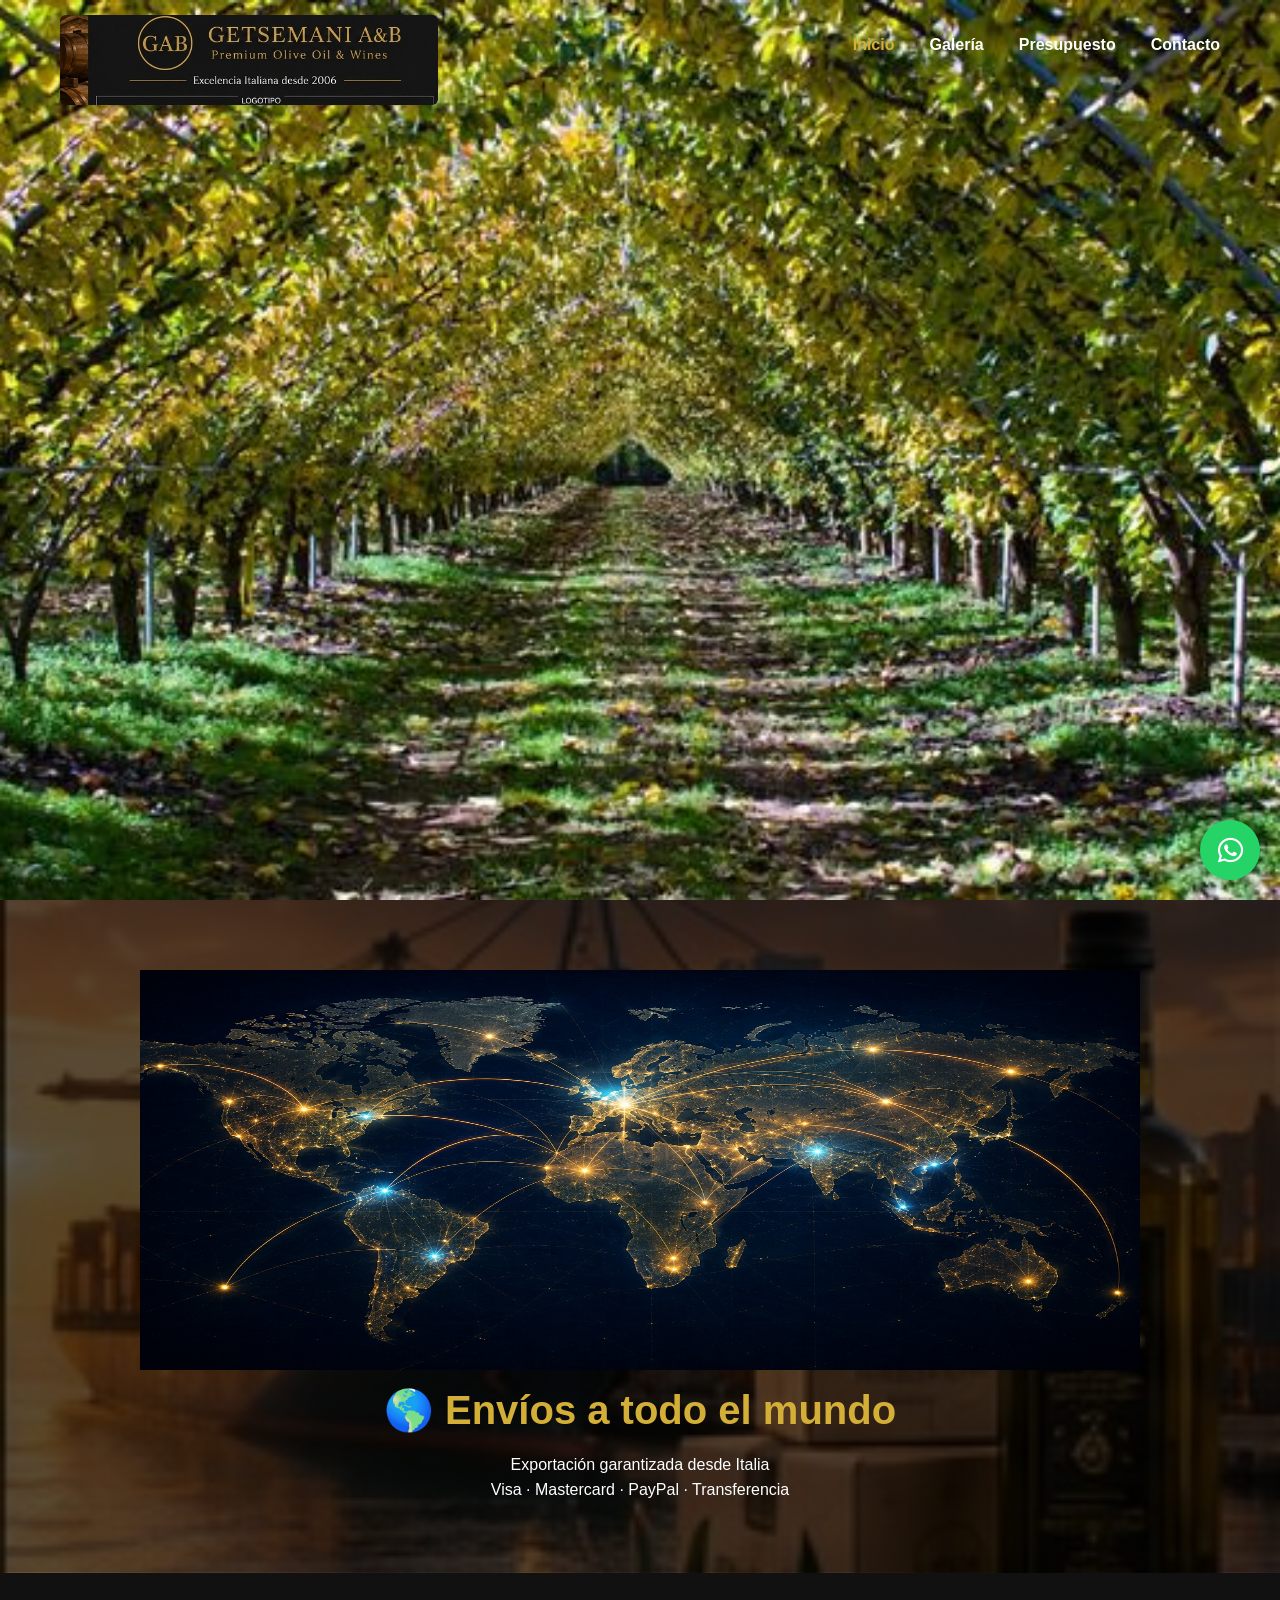
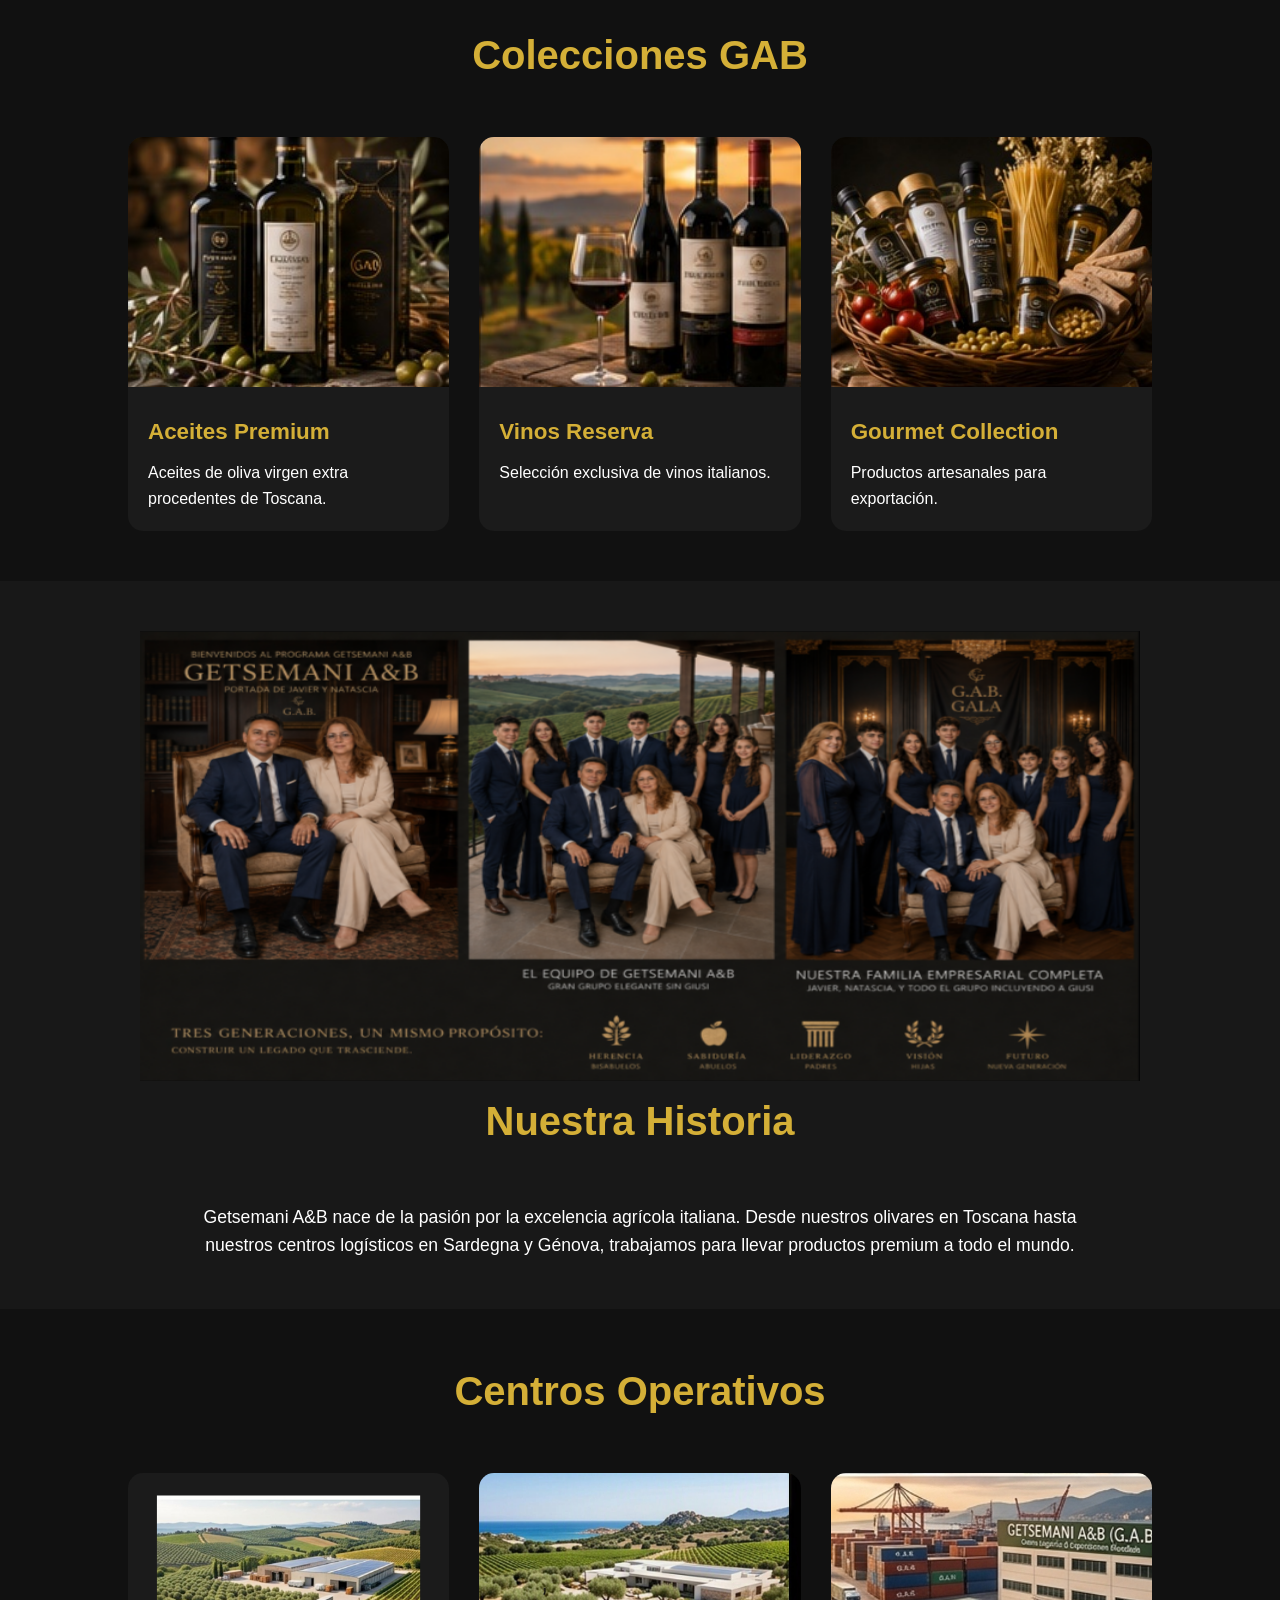
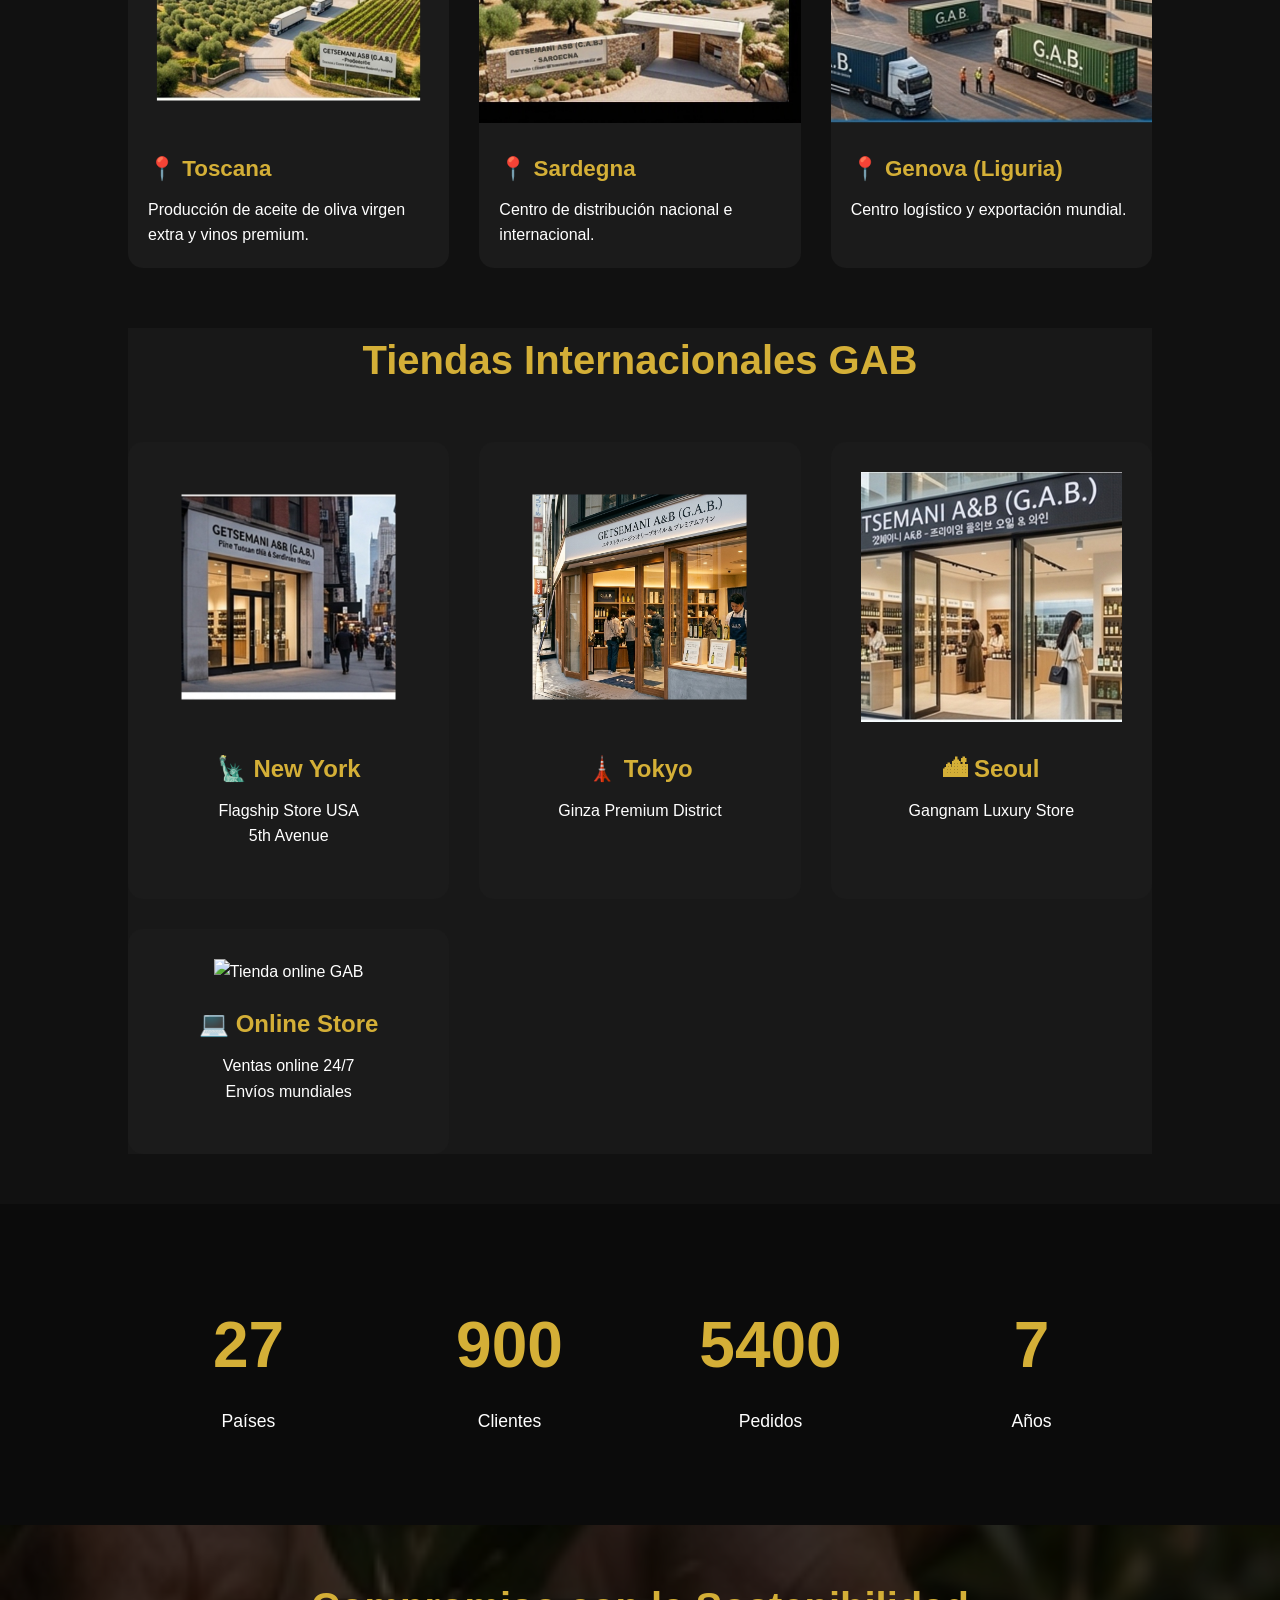
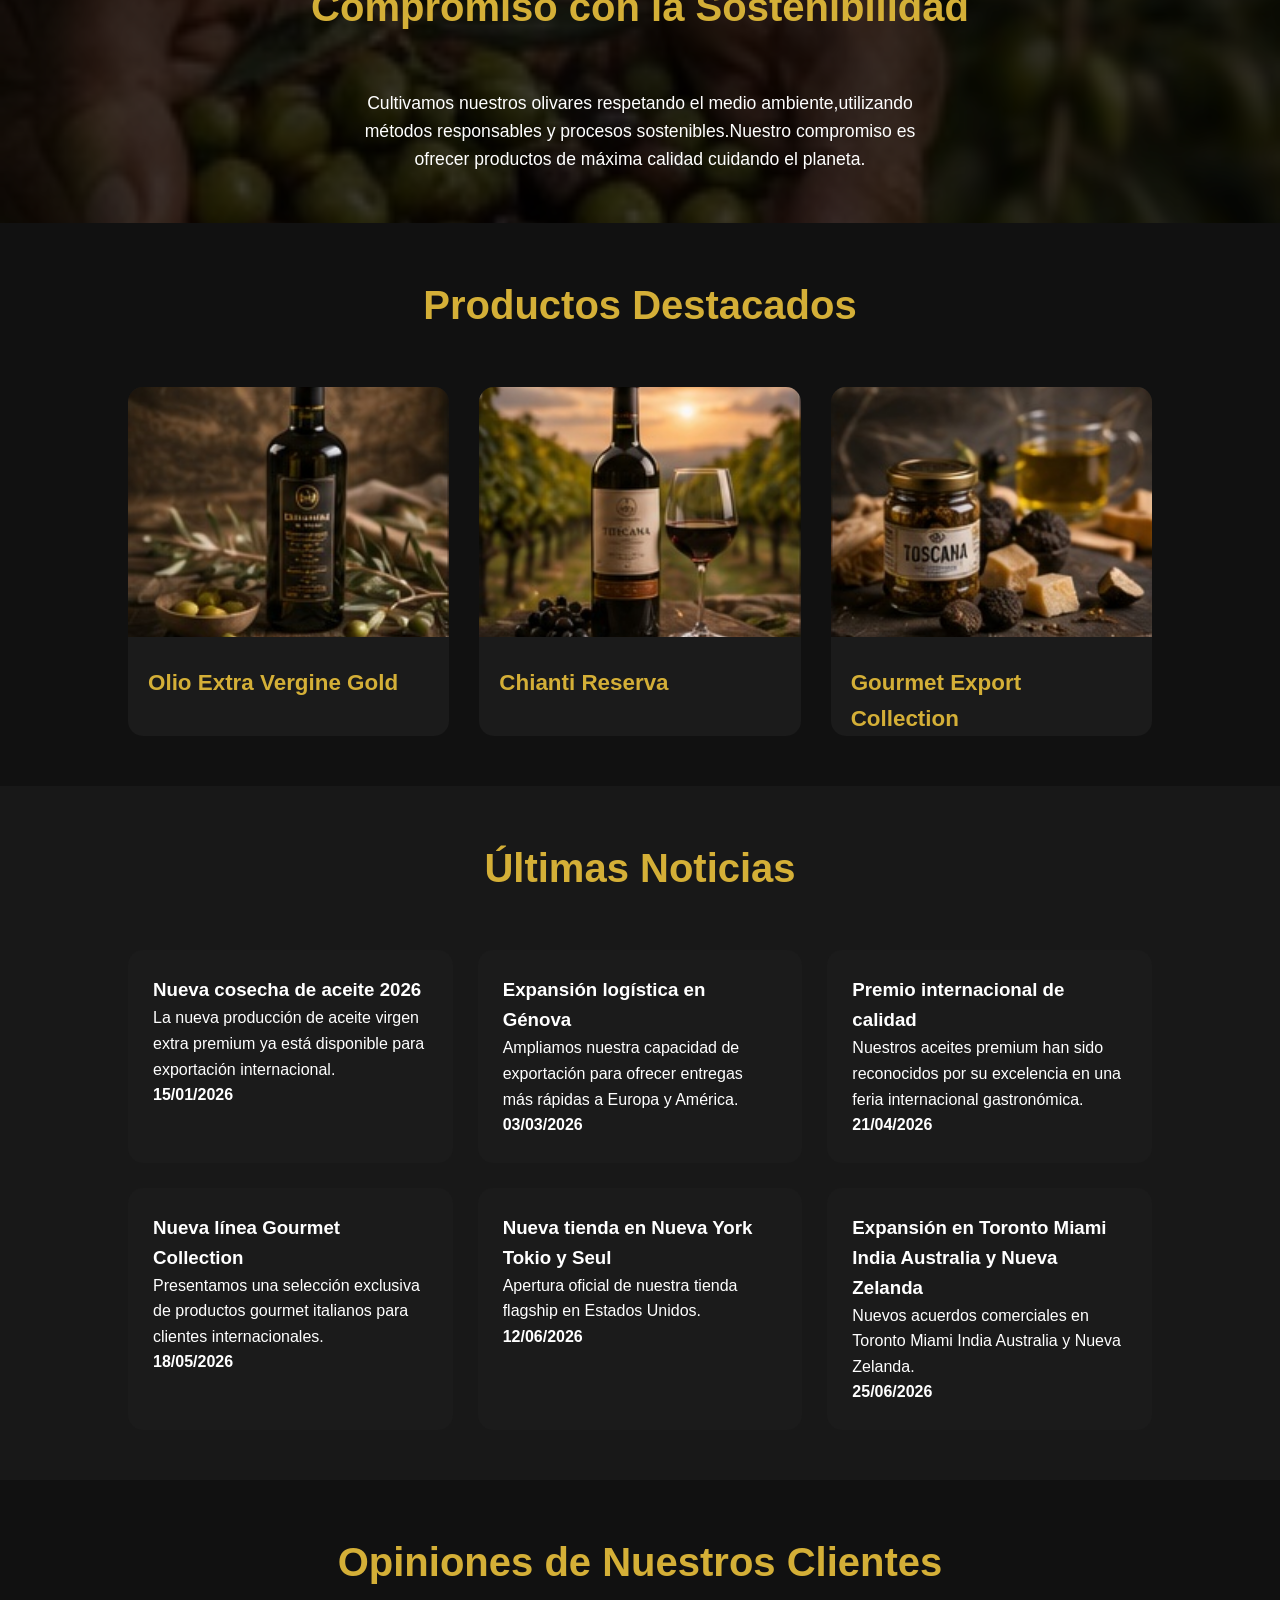
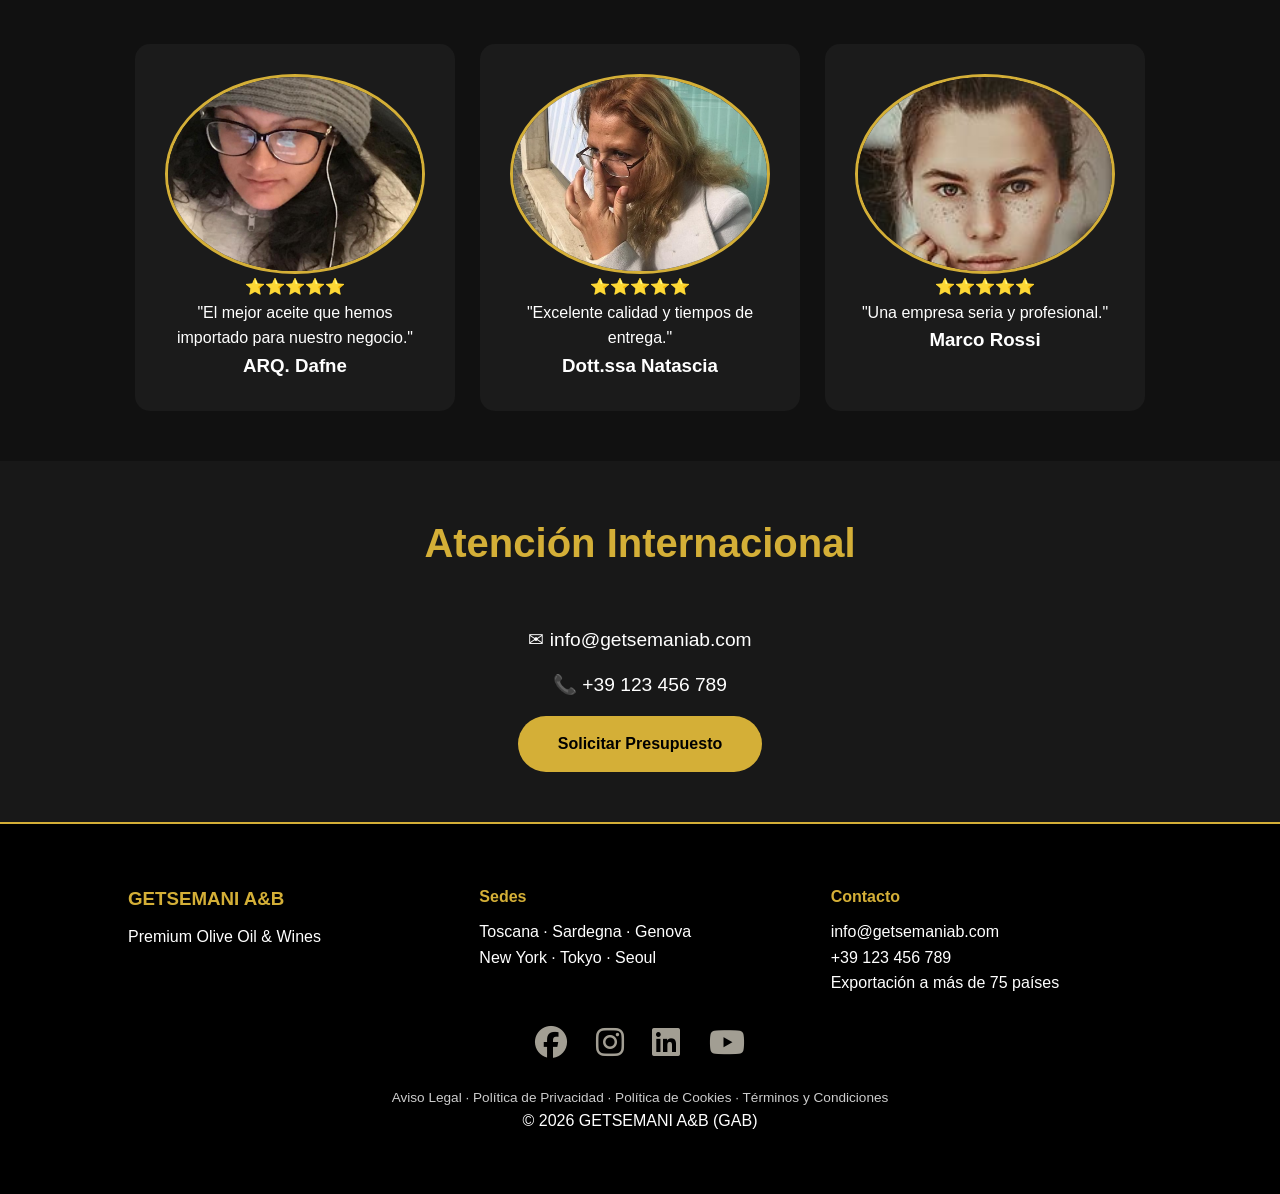
==== GAB/index.html @ dd6d6e94 "entrega GAB-JS-FINAL - Alexi Arce" ====
<!DOCTYPE html>
<html lang="es">

<head>
  <meta charset="UTF-8">
  <meta name="viewport" content="width=device-width, initial-scale=1.0">
  <meta name="description" content="GETSEMANI A&amp;B - GAB Premium Olive Oil &amp; Wines">
  <meta name="keywords" content="aceite oliva, vino italiano, exportación, Toscana, Sardegna, Genova">
  <title>GETSEMANI A&amp;B | GAB Premium Olive Oil &amp; Wines</title>
  <link rel="icon" type="image/jpeg" href="assets/img/favicon-GAB.jpg">
  <link rel="stylesheet" href="css/style.css">
  <link rel="stylesheet" href="https://cdnjs.cloudflare.com/ajax/libs/font-awesome/6.5.1/css/all.min.css">
</head>

<body>

<!-- =========================================
        HEADER / NAVEGACION
   =========================================== -->
 
   <header>
    <nav class="navbar">
      <div class="logo">
        <img src="assets/img/logo/logo-transparente.jpg" alt="Logotipo GETSEMANI A&amp;B" class="logo-img">
        <div class="logo-text">
          <!-- GETSEMANI A&amp;B
          <br>
          Premium Olive Oil &amp; Wines -->
        </div>
      </div>
      <div class="hamburger">
        <span></span>
        <span></span>
        <span></span>
      </div>
      <ul class="menu">
        <li><a href="index.html" class="activo">Inicio</a></li>
        <li><a href="./views/galeria.html">Galería</a></li>
        <li><a href="./views/presupuesto.html">Presupuesto</a></li>
        <li><a href="./views/contacto.html">Contacto</a></li>
      </ul>
    </nav>
  </header>

<!-- ====================================================
        CARRUSEL (6 fotos: azienda, trabajos, negocios)
        Nota: slide5 (New York) y slide6 (Tokio) llevan
        la clase "zoom-out" para alejar el encuadre.
    ===================================================== -->

  <section class="carousel">
    <h1 class="sr-only">GETSEMANI A&amp;B — Premium Olive Oil &amp; Wines</h1>
    <div class="slide active">
      <img src="assets/img/carrusel/slide1.jpg" width="700" height="350" alt="Olivares en Toscana">
    </div>
    <div class="slide">
      <img src="assets/img/carrusel/GAB-nuevo.acuisto.jpg" width="1536" height="1024" alt="Producción de aceite">
    </div>
    <div class="slide">
      <img src="assets/img/carrusel/cede-toscana.jpg" width="712" height="467" alt="Viñedos">
    </div>
    <div class="slide">
      <img src="assets/img/carrusel/slide4.jpg" width="1536" height="1024" alt="Exportación internacional">
    </div>
    <div class="slide zoom-out">
      <img src="assets/img/carrusel/tineda5.jpg" width="1536" height="1024" alt="Tienda de Nueva York">
    </div>
    <div class="slide zoom-out">
      <img src="assets/img/carrusel/slide6.jpg" width="703" height="1102" alt="Tienda de Tokio con el Monte Fuji">
    </div>
    <div class="slide">
      <img src="assets/img/carrusel/Frantoio-toscana.jpg" width="1536" height="1024" alt="Camino entre olivares al atardecer en Toscana">
    </div>
    <div class="slide">
      <img src="assets/img/carrusel/Frantoio-viejo1.jpg" width="1536" height="1024" alt="Aceite de oliva virgen extra recién extraído">
    </div>
    <div class="slide">
      <img src="assets/img/carrusel/GAB-vino1.jpg" width="1536" height="1024" alt="Viñedo al atardecer">
    </div>

  </section>


  <!-- =========================================
        BANNER INTERNACIONAL
  ========================================= -->

  <section class="banner">
    <img src="assets/img/carrusel/slide4.jpg" alt="Envíos a todo el mundo" height="400" width="1000">
    <h2>🌎 Envíos a todo el mundo</h2>
    <p>Exportación garantizada desde Italia</p>
    <p>Visa · Mastercard · PayPal · Transferencia</p>
  </section>

  <!-- =========================================
          COLECCIONES
  ========================================= -->

  <section id="colecciones">
    <h2>Colecciones GAB</h2>
    <div class="cards">
      <div class="card">
        <img src="assets/img/hero/coleccion-aceite.jpg" width="216" height="224" alt="Aceites premium">
        <h3>Aceites Premium</h3>
        <p>Aceites de oliva virgen extra procedentes de Toscana.</p>
      </div>
      <div class="card">
        <img src="assets/img/hero/coleccion-vinos.jpg" width="208" height="224" alt="Vinos reserva">
        <h3>Vinos Reserva</h3>
        <p>Selección exclusiva de vinos italianos.</p>
      </div>
      <div class="card">
        <img src="assets/img/hero/coleccion-gourmet.jpg" width="263" height="224" alt="Colección gourmet">
        <h3>Gourmet Collection</h3>
        <p>Productos artesanales para exportación.</p>
      </div>
    </div>
  </section>

  <!-- =========================================
            HISTORIA
  ========================================= -->

  <section class="historia">
    <img src="assets/img/historia/foto-familia-GAB-2.png" alt="Historia de la empresa" height="450" width="1000">
    <h2>Nuestra Historia</h2>
    <p>Getsemani A&amp;B nace de la pasión por la excelencia agrícola italiana. Desde nuestros olivares en Toscana hasta nuestros centros logísticos en Sardegna y Génova, trabajamos para llevar productos premium a todo el mundo.</p>
  </section>

  <!-- ========================================================
          SEDES Y NEGOCIOS INTERNACIONALES
          Nota: la foto de Toscana lleva "zoom-out"
          para alejar el encuadre de la casa y los olivares.
  ============================================================= -->

  <section class="negocios">
    <h2>Centros Operativos</h2>
    <div class="cards">
      <div class="card">
         <a href="https://www.google.com/maps/@43.8074766,10.3728999,4381m/data=!3m1!1e3?entry=ttu&g_ep=EgoyMDI2MDcwNy4wIKXMDSoASAFQAw%3D%3D" target="_blank" rel="noopener">
          <div class="zoom-out">
            <img src="assets/img/centros-operativos/toscana.jpg" width="1080" height="595" alt="Centro operativo de Toscana">
          </div>
        </a>
        <h3>📍 Toscana</h3>
        <p>Producción de aceite de oliva virgen extra y vinos premium.</p>
      </div>
      <div class="card">
         <a href="https://www.google.com/maps/@39.5131258,8.7186422,2389m/data=!3m1!1e3?entry=ttu" target="_blank" >
          <img src="assets/img/centros-operativos/sardegna.jpg" width="882" height="617" alt="Centro operativo de Sardegna">
        </a>
        <h3>📍 Sardegna</h3>
        <p>Centro de distribución nacional e internacional.</p>
      </div>
      <div class="card">
              <a href="https://www.google.com/maps/@44.4100224,8.8803258,1084m/data=!3m1!1e3?entry=ttu&g_ep=EgoyMDI2MDcwNy4wIKXMDSoASAFQAw%3D%3D" target="_blank" rel="noopener">
          <img src="assets/img/centros-operativos/genova.jpg" width="582" height="301" alt="Centro logístico de Génova">
        </a>
        <h3>📍 Genova (Liguria)</h3>
        <p>Centro logístico y exportación mundial.</p>
      </div>
    </div>

    <div class="tiendas-mundo">
      <h2>Tiendas Internacionales GAB</h2>
      <div class="cards">
        <div class="card">
         <a href="https://www.google.com/maps/@40.7706469,-73.982317,3a,75y,270.16h,90.48t/data=!3m7!1e1!3m5!1siybf7bqdQiJ5GxWw44J11w!2e0!6shttps:%2F%2Fstreetviewpixels-pa.googleapis.com%2Fv1%2Fthumbnail%3Fcb_client%3Dmaps_sv.tactile%26w%3D900%26h%3D600%26pitch%3D-0.48348626809178086%26panoid%3Diybf7bqdQiJ5GxWw44J11w%26yaw%3D270.1570210773169!7i16384!8i8192?entry=ttu&g_ep=EgoyMDI2MDcwNy4wIKXMDSoASAFQAw%3D%3D" target="_blank" rel="noopener">
            <div class="zoom-out">
              <img src="assets/img/tiendas-mundo/tienda-ny.jpg"  width="1045" height="585" alt="Tienda de Nueva York" >
            </div>
          </a>
          <h3>🗽 New York</h3>
          <p>Flagship Store USA<br>5th Avenue</p>
        </div>
        <div class="card">
          <a href="https://www.google.com/maps/place/Kanda+Station/@35.6923405,139.7713094,2a,75y,84.55h,90.04t/data=!3m8!1e1!3m6!1sDZd3As9jC6E9-3y4gUSfOg!2e0!3e2!6shttps:%2F%2Fstreetviewpixels-pa.googleapis.com%2Fv1%2Fthumbnail%3Fcb_client%3Dmaps_sv.tactile%26w%3D900%26h%3D600%26pitch%3D-0.04433613573721118%26panoid%3DDZd3As9jC6E9-3y4gUSfOg%26yaw%3D84.55046639497876!7i13312!8i6656!4m15!1m8!3m7!1s0x60188b857628235d:0xcdd8aef709a2b520!2sTokyo,+Giappone!3b1!8m2!3d35.6803997!4d139.7690174!16s%2Fg%2F11b6gnvfr8!3m5!1s0x60188c019a160dbd:0x5db48e4e41b360ec!8m2!3d35.6918216!4d139.7709318!16zL20vMDIybmdr?entry=ttu&g_ep=EgoyMDI2MDcwNy4wIKXMDSoASAFQAw%3D%3D" target="_blank" rel="noopener">
            <div class="zoom-out">
              <img src="assets/img/tiendas-mundo/tienda-tokio.jpg"  width="1152" height="500" alt="Tienda de Tokio con el Monte Fuji al fondo">
            </div>
          </a>
          <h3>🗼 Tokyo</h3>
          <p>Ginza Premium District</p>
        </div>
        <div class="card">
           <a href="https://www.google.com/maps/place/Myeong-dong,+Jung,+Seul,+Corea+del+Sud/@37.5615913,126.9832309,3a,90y,352.36h,77.85t/data=!3m8!1e1!3m6!1sCIHM0ogKEICAgIC0jfX0YQ!2e10!3e11!6shttps:%2F%2Flh3.googleusercontent.com%2Fgpms-cs-s%2FAFP8RcNsJ2LyYvDpXLl84czf52Uqqv6TdfPHwwUqWFweCr1OLa65oETZW4KEwRtBGF3L5codVjmOz4eHnSjxAExEqihCXcBeNUkuzGZBT8ZxNhedM6Yfxkfhon5XD2ogbUQMh2108-Ih%3Dw900-h600-k-no-pi12.149295114764271-ya352.355953493507-ro0-fo100!7i6912!8i3456!4m15!1m8!3m7!1s0x357ca28b61c565cd:0x858aedb4e4ea83eb!2sSeul,+Corea+del+Sud!3b1!8m2!3d37.5652129!4d126.9773517!16s%2Fg%2F11bc6whn1n!3m5!1s0x357ca2f11b3f14ab:0x3b436be085e38e0c!8m2!3d37.55998!4d126.9858296!16zL20vMGIxOHdy?entry=ttu&g_ep=EgoyMDI2MDcwNy4wIKXMDSoASAFQAw%3D%3D" target="_blank" rel="noopener">
            <img src="assets/img/tiendas-mundo/tienda-seul.jpg"  width="1408" height="768" alt="Tienda de Seúl">
          </a>
          <h3>🏙 Seoul</h3>
          <p>Gangnam Luxury Store</p>
        </div>
        <div class="card">
          <img src="assets/img/negocio-online/negocio-online.jpg" width="1054" height="515" alt="Tienda online GAB">
          <h3>💻 Online Store</h3>
          <p>Ventas online 24/7<br>Envíos mundiales</p>
        </div>
      </div>
    </div>
  </section>

<!-- ======================================
       EXPORTACION MUNDIAL (contadores)
  ========================================= -->

  <section class="contadores">
    <div class="contador-box">
      <h3 id="paises" data-target="75">0</h3>
      <p>Países</p>
    </div>
    <div class="contador-box">
      <h3 id="clientes" data-target="2500">0</h3>
      <p>Clientes</p>
    </div>
    <div class="contador-box">
      <h3 id="pedidos" data-target="15000">0</h3>
      <p>Pedidos</p>
    </div>
    <div class="contador-box">
      <h3 id="experiencia" data-target="20">0</h3>
      <p>Años</p>
    </div>
  </section>

<!-- =========================================
          SOSTENIBILIDAD
   ========================================= -->

  <section class="sostenibilidad">
    <h2>Compromiso con la Sostenibilidad</h2>
    <p>Cultivamos nuestros olivares respetando el medio ambiente,utilizando  
         métodos responsables y procesos sostenibles.Nuestro compromiso es 
         ofrecer productos de máxima calidad cuidando el planeta.</p>
  </section>

<!-- =========================================
        PRODUCTOS DESTACADOS
  ============================================ -->

  <section class="productos">
    <h2>Productos Destacados</h2>
    <div class="cards">
      <div class="card">
        <img src="assets/img/producto1.jpg"  width="1054" height="515"  alt="Olio Extra Vergine Gold">
        <h3>Olio Extra Vergine Gold</h3>
      </div>
      <div class="card">
        <img src="assets/img/producto2.jpg" width="1054" height="515"  alt="Chianti Reserva">
        <h3>Chianti Reserva</h3>
      </div>
      <div class="card">
        <img src="assets/img/producto3.jpg" width="1054" height="515"  alt="Gourmet Export Collection">
        <h3>Gourmet Export Collection</h3>
      </div>
    </div>
  </section>

<!-- ===========================================
     NOTICIAS (cargadas desde JSON externo)
  ============================================== -->

  <section class="noticias">
    <h2>Últimas Noticias</h2>
    <div id="noticias"></div>
  </section>

<!-- ======================================
         TESTIMONIOS
  ========================================= -->

  <section class="testimonios">
    <h2>Opiniones de Nuestros Clientes</h2>
    <div class="testimonios-container">
      <div class="testimonial">
        <img src="assets/img/testimonios/dafne.jpg" width="768" height="1024"  alt="Foto de Dafne, clienta en Italia">
        <p>⭐⭐⭐⭐⭐<br>"El mejor aceite que hemos importado para nuestro negocio."</p>
        <h3>ARQ. Dafne</h3>
      </div>
      <div class="testimonial">
        <img src="assets/img/testimonios/natascia.jpg" width="461" height="452"  alt="Foto de Natascia, clienta en Italia">
        <p>⭐⭐⭐⭐⭐<br>"Excelente calidad y tiempos de entrega."</p>
        <h3>Dott.ssa Natascia</h3>
      </div>
      <div class="testimonial">
        <img src="assets/img/testimonios/testimonio1.jpg" width="186" height="280"  alt="Foto de Marco, cliente en Italia" >
        <p>⭐⭐⭐⭐⭐<br>"Una empresa seria y profesional."</p>
        <h3>Marco Rossi</h3>
      </div>
    </div>
  </section>

<!-- =========================================
         CONTACTO RAPIDO
   =========================================== -->

  <section class="contacto-rapido">
    <h2>Atención Internacional</h2>
    <p>✉ info@getsemaniab.com</p>
    <p>📞 +39 123 456 789</p>
    <a href="views/presupuesto.html" class="btn">Solicitar Presupuesto</a>
  </section>

<!-- =======================================
          WHATSAPP FLOTANTE
   ========================================= -->

  <a href="https://wa.me/39123456789" target="_blank" rel="noopener" class="whatsapp">
    <i class="fab fa-whatsapp"></i>
  </a>
  
<!-- =========================================
             FOOTER
  ========================================= -->

  <footer>
    <div class="footer-container">
      <div>
        <h3>GETSEMANI A&amp;B</h3>
        <p>Premium Olive Oil &amp; Wines</p>
      </div>
      <div>
        <h4>Sedes</h4>
        <p>Toscana · Sardegna · Genova</p>
        <p>New York · Tokyo · Seoul</p>
      </div>
      <div>
        <h4>Contacto</h4>
        <p>info@getsemaniab.com</p>
        <p>+39 123 456 789</p>
        <p>Exportación a más de 75 países</p>
      </div>
    </div>

   <div class="social">
      <a href="https://www.facebook.com/TU_PAGINA" target="_blank" rel="noopener noreferrer" aria-label="Facebook"><i class="fab fa-facebook"></i></a>
      <a href="https://www.instagram.com/TU_PAGINA" target="_blank" rel="noopener noreferrer" aria-label="Instagram"><i class="fab fa-instagram"></i></a>
      <a href="https://www.linkedin.com/company/TU_PAGINA" target="_blank" rel="noopener noreferrer" aria-label="LinkedIn"><i class="fab fa-linkedin"></i></a>
      <a href="https://www.youtube.com/@TU_CANAL" target="_blank" rel="noopener noreferrer" aria-label="YouTube"><i class="fab fa-youtube"></i></a>
  </div>

    <p class="footer-legal">Aviso Legal · Política de Privacidad · Política de Cookies · Términos y Condiciones</p>
    <p>© 2026 GETSEMANI A&amp;B (GAB)</p>
  </footer>

  <script src="./js/main.js"></script>
</body>

</html>
---- GAB/css/style.css ----
/* ==========================================
GETSEMANI A&B (GAB)
PREMIUM OLIVE OIL & WINES
Inspirado en Seiko Watches
CSS corregido y ordenado
========================================== */


/* ============================================================
GLOBAL — COMÚN A TODAS LAS PÁGINAS
============================================================ */


/* =============
Reset
=============== */

* {
    margin: 0;
    padding: 0;
    box-sizing: border-box;
    scroll-behavior: smooth;
}

body {
    font-family: 'Segoe UI', sans-serif;
    background: #111111;
    color: #ffffff;
    overflow-x: hidden;
    line-height: 1.6;
}


/* ============================
Navbar / Logo / Menú
============================= */

.navbar {
    position: fixed;
    top: 0;
    left: 0;
    width: 100%;
    height: 90px;
    display: flex;
    justify-content: space-between;
    align-items: center;
    padding: 0 60px;
    background: transparent;
    transition: all .5s ease;
    z-index: 9999;
}

.navbar.scrolled {
    background: rgba(0, 0, 0, .85);
    backdrop-filter: blur(12px);
    box-shadow: 0 5px 25px rgba(0, 0, 0, .4);
    border-bottom: 1px solid rgba(212, 175, 55, .4);
}

.logo {
    display: flex;
    align-items: center;
    gap: 12px;
}

.logo-img {
    height: 90px;
    width: auto;
    border-radius: 6px;
    margin-top: 30px;
}

.logo-g {
    font-size: 2rem;
    font-weight: 700;
    letter-spacing: 3px;
    color: #D4AF37;
}

.logo-text {
    font-size: .75rem;
    line-height: 1.2;
    text-transform: uppercase;
}

.menu {
    display: flex;
    gap: 35px;
    list-style: none;
}

.menu a {
    text-decoration: none;
    color: white;
    font-weight: 600;
    transition: .4s;
}

.menu a:hover {
    color: #D4AF37;
}

.activo {
    color: #D4AF37 !important;
}

.hamburger {
    display: none;
    flex-direction: column;
    cursor: pointer;
    gap: 6px;
}

.hamburger span {
    width: 30px;
    height: 3px;
    background: white;
    transition: .3s;
}


/* ============================================================
Hero genérico
============================================================ */

.hero-galeria {
    height: 60vh;
    min-height: 400px;
    background: url("../assets/img/GALE.PRESUP-CONT/index_carrusel_R(4)3.jpg");
    background-size: cover;
    background-position: center;
    background-attachment: fixed;
    position: relative;
    display: flex;
    justify-content: center;
    align-items: center;
    text-align: center;
}

.hero-overlay {
    position: absolute;
    top: 0;
    left: 0;
    width: 100%;
    height: 100%;
    background: rgba(0, 0, 0, .55);
}

.hero-content {
    position: relative;
    z-index: 2;
    max-width: 900px;
    padding: 20px;
    animation: fadeHero 2s ease;
}

.subtitle {
    display: block;
    margin-bottom: 20px;
    letter-spacing: 3px;
    color: #D4AF37;
    font-size: .9rem;
}

.hero h1 {
    font-size: 3.5rem;
    margin-bottom: 10px;
    color: #D4AF37;
}

.hero h2 {
    font-size: 1.6rem;
    margin-bottom: 20px;
    font-weight: 400;
}

.hero p {
    font-size: 1.2rem;
    max-width: 700px;
    margin: auto auto 35px;
}


/* ====================
Botón genérico
===================== */

.btn {
    display: inline-block;
    padding: 15px 40px;
    background: #D4AF37;
    color: #000;
    font-weight: bold;
    text-decoration: none;
    border: none;
    border-radius: 40px;
    cursor: pointer;
    transition: .4s;
    font-size: 1rem;
}

.btn:hover {
    transform: translateY(-5px);
}


/* =======================================
Estructura genérica de secciones
========================================= */

section {
    padding: 50px 10%;
}

section h2 {
    font-size: 2.5rem;
    text-align: center;
    margin-bottom: 50px;
    color: #D4AF37;
}


/* =========================================================
Formularios base
=========================================================== */

form {
    max-width: 900px;
    margin: auto;
}

form h3 {
    color: #D4AF37;
    margin-top: 30px;
}

label {
    display: block;
    margin-top: 20px;
    font-weight: bold;
}

input,
select,
textarea {
    width: 100%;
    padding: 14px;
    margin-top: 8px;
    border: none;
    border-radius: 8px;
    font-size: 1rem;
}

input[type="checkbox"] {
    width: auto;
    margin-right: 8px;
    vertical-align: middle;
}

textarea {
    resize: vertical;
    min-height: 120px;
}

.error {
    display: block;
    color: #ff4d4d;
    margin-top: 5px;
    font-size: .9rem;
    min-height: 1.1em;
}

.form-actions {
    margin-top: 30px;
    display: flex;
    gap: 15px;
}


/* ============================================================
WhatsApp flotante
============================================================== */

.whatsapp {
    position: fixed;
    right: 20px;
    bottom: 20px;
    width: 60px;
    height: 60px;
    border-radius: 50%;
    background: #25D366;
    display: flex;
    justify-content: center;
    align-items: center;
    font-size: 1.8rem;
    color: white;
    text-decoration: none;
    z-index: 9999;
    box-shadow: 0 0 20px rgba(0, 0, 0, .4);
    animation: pulse 2s infinite;
}


/* ========================
Botón volver arriba
========================== */

#btnTop {
    position: fixed;
    bottom: 95px;
    right: 20px;
    width: 50px;
    height: 50px;
    border: none;
    border-radius: 50%;
    background: #D4AF37;
    color: #000;
    font-size: 24px;
    cursor: pointer;
    display: none;
    z-index: 9999;
}


/* ===============
Footer
================ */

footer {
    background: black;
    padding: 60px 10%;
    border-top: 2px solid #D4AF37;
    text-align: center;
}

.footer-container {
    display: grid;
    grid-template-columns: repeat(auto-fit, minmax(250px, 1fr));
    gap: 30px;
    margin-bottom: 30px;
    text-align: left;
}

footer h3,
footer h4 {
    color: #D4AF37;
    margin-bottom: 10px;
}

.social {
    margin: 25px 0;
}

.social a {
    display: inline-block;
    text-decoration: none;
}

.social i {
    font-size: 2rem;
    margin: 0 12px;
    cursor: pointer;
    transition: .3s;
    color: #a29e93;
}

.social i:hover {
    color: #d5af33;
    transform: translateY(-3px);
}

.footer-legal {
    font-size: .85rem;
    opacity: .8;
    margin-top: 10px;
}


/* ==================
Animaciones
==================== */

@keyframes fadeHero {
    from {
        opacity: 0;
        transform: translateY(40px);
    }

    to {
        opacity: 1;
        transform: translateY(0);
    }
}

@keyframes pulse {
    0% {
        transform: scale(1);
    }

    50% {
        transform: scale(1.1);
    }

    100% {
        transform: scale(1);
    }
}


/* ==================================================
Responsive general
==================================================== */

@media (max-width: 992px) {

    .hero h1 {
        font-size: 2.8rem;
    }
}

@media (max-width: 768px) {

    .navbar {
        padding: 0 20px;
    }

    .hamburger {
        display: flex;
    }

    .menu {
        display: none;
        position: absolute;
        top: 90px;
        left: 0;
        width: 100%;
        background: #111111;
        padding: 20px;
        flex-direction: column;
        text-align: center;
    }

    .menu.show {
        display: flex;
    }

    .hero h1 {
        font-size: 2.2rem;
    }

    .hero h2 {
        font-size: 1.2rem;
    }

    .hero p {
        font-size: 1rem;
    }

    section {
        padding: 70px 5%;
    }
}

@media (max-width: 480px) {

    .hero h1 {
        font-size: 1.8rem;
    }

    .logo-text {
        display: none;
    }

    .btn {
        padding: 12px 25px;
    }
}


/* ============================================================
PÁGINA: INICIO
============================================================ */


/* ====================
Carrusel del home
====================== */

.carousel {
    position: relative;
    height: 100vh;
    overflow: hidden;
}

.slide {
    position: absolute;
    top: 0;
    left: 0;
    width: 100%;
    height: 100%;
    opacity: 0;
    transition: opacity 1.2s ease;
    overflow: hidden;
}

.slide.active {
    opacity: 1;
}

.slide img {
    width: 100%;
    height: 100%;
    object-fit: cover;
}

.zoom-out img,
.zoom-out.slide img {
    transform: scale(0.82);
    transform-origin: center;
}


/* =======================
Banner internacional
======================= */

.banner {
    background:
        linear-gradient(rgba(0, 0, 0, .65), rgba(0, 0, 0, .65)),
        url("../assets/img/banner-export.jpg");
    background-size: cover;
    background-position: center;
    padding: 70px;
    text-align: center;
}

.banner h2 {
    margin-bottom: 10px;
}


/* ======================================================
Cards genéricas
======================================================== */

.cards {
    display: grid;
    grid-template-columns: repeat(auto-fit, minmax(280px, 1fr));
    gap: 30px;
}

.card {
    background: #1b1b1b;
    border-radius: 15px;
    overflow: hidden;
    transition: .4s;
}

.card:hover {
    transform: translateY(-10px);
    box-shadow: 0 10px 30px rgba(212, 175, 55, .3);
}

.card img {
    width: 100%;
    height: 250px;
    object-fit: cover;
}

.card h3 {
    padding: 20px 20px 0;
    font-size: 1.4rem;
    color: #D4AF37;
}

.card p {
    padding: 10px 20px 20px;
}


/* =================
Historia
================== */

.historia {
    background: #181818;
    text-align: center;
}

.historia p {
    max-width: 900px;
    margin: auto;
    font-size: 1.1rem;
    white-space: pre-line;
}


/* ===================================
Sedes / tiendas
====================================== */

.negocios {
    background: #111111;
}

.tiendas-mundo {
    background: #181818;
    margin-top: 60px;
}

.tiendas-mundo .card {
    text-align: center;
    padding: 30px;
}

.tiendas-mundo h3 {
    font-size: 1.5rem;
}


/* ==========================
Contadores
=========================== */

.contadores {
    display: grid;
    grid-template-columns: repeat(4, 1fr);
    gap: 20px;
    background: #0b0b0b;
    text-align: center;
}

.contador-box {
    padding: 40px;
}

.contador-box h3 {
    font-size: 4rem;
    color: #D4AF37;
    margin-bottom: 10px;
}

.contador-box p {
    font-size: 1.1rem;
}


/* =================
Sostenibilidad
================== */

.sostenibilidad {
    background:
        linear-gradient(rgba(0, 0, 0, .75), rgba(0, 0, 0, .75)),
        url("../assets/img/sostenibilidad.jpg");
    background-size: cover;
    background-position: center;
    text-align: center;
}

.sostenibilidad p {
    max-width: 900px;
    margin: auto;
    font-size: 1.1rem;
    white-space: pre-line;
}


/* ==================================================
Productos
==================================================== */

.productos {
    background: #111111;
}


/* ================
Noticias
================= */

.noticias {
    background: #181818;
}

#noticias {
    display: grid;
    grid-template-columns: repeat(auto-fit, minmax(300px, 1fr));
    gap: 25px;
}

#noticias article {
    background: #1b1b1b;
    padding: 25px;
    border-radius: 15px;
    transition: .4s;
}

#noticias article:hover {
    transform: translateY(-8px);
}


/* =====================
Testimonios
====================== */

.testimonios {
    background: #111111;
}

.testimonios-container {
    display: flex;
    flex-wrap: wrap;
    justify-content: center;
    align-items: stretch;
    gap: 25px;
}

.testimonial {
    background: #1b1b1b;
    padding: 30px 25px;
    border-radius: 15px;
    margin: 0;
    flex: 1 1 280px;
    max-width: 320px;
    text-align: center;
}

.testimonial img {
    width: 260px;
    height: 200px;
    border-radius: 50%;
    object-fit: cover;
    border: 3px solid #D4AF37;
    margin: 0 auto;
    display: block;
}

.testimonial h4 {
    margin-top: 15px;
    color: #D4AF37;
}


/* =========================================
Contacto rápido
========================================== */

.contacto-rapido {
    background: #181818;
    text-align: center;
}

.contacto-rapido p {
    font-size: 1.2rem;
    margin-bottom: 15px;
}


/* =======================================
Responsive específico del home
======================================== */

@media (max-width: 992px) {

    .contadores {
        grid-template-columns: repeat(2, 1fr);
    }
}

@media (max-width: 768px) {

    .contadores {
        grid-template-columns: 1fr;
    }
}


/* ============================================================
PÁGINA: GALERÍA
============================================================ */


/* ---- Lightbox ---- */

#lightbox {
    display: none;
    position: fixed;
    top: 0;
    left: 0;
    width: 100%;
    height: 100%;
    background: rgba(0, 0, 0, .95);
    justify-content: center;
    align-items: center;
    z-index: 99999;
    cursor: zoom-out;
}

#lightbox img {
    max-width: 90%;
    max-height: 90%;
    border: 4px solid #D4AF37;
    border-radius: 10px;
}


/* ============================================================
GALERÍA — FILTROS
============================================================ */

.filtros {
    text-align: center;
    margin-bottom: 40px;
}


/* Botones normales */

.filtros .btn {
    margin: 0 6px 10px;
    background: transparent;
    border: 2px solid #D4AF37;
    color: #D4AF37;
    font-weight: 700;
    text-shadow: none;
    transition: all .3s ease;
}


/* ============================================================
BOTÓN SELECCIONADO
============================================================ */

.filtros .btn.activo {
    background: #D4AF37;
    border: 2px solid #D4AF37;
    color: #111111 !important;
    font-weight: 700;
    text-shadow: none;
}


/* Asegura el color del texto en todos los estados */

.filtros .btn.activo,
.filtros .btn.activo:hover,
.filtros .btn.activo:focus,
.filtros .btn.activo:active {
    color: #111111 !important;
    background: #D4AF37;
}


/* Cuando pasas el mouse */

.filtros .btn:hover {
    background: #D4AF37;
    border-color: #D4AF37;
    color: #111111 !important;
    transform: translateY(-2px);
    text-shadow: none;
}


/* Si hay enlaces dentro */

.filtros .btn a,
.filtros .btn.activo a {
    color: inherit !important;
    text-decoration: none;
}


/* ---- Foto + botón añadir al carrito ---- */

.foto {
    position: relative;
}

.btn-carrito {
    position: absolute;
    top: 12px;
    right: 12px;
    width: 42px;
    height: 42px;
    border: none;
    border-radius: 50%;
    background: rgba(0, 0, 0, .65);
    color: #D4AF37;
    font-size: 1.2rem;
    cursor: pointer;
    display: flex;
    align-items: center;
    justify-content: center;
    transition: .3s;
    z-index: 5;
}

.btn-carrito:hover {
    background: #D4AF37;
    color: black;
    transform: scale(1.1);
}

.btn-carrito.added {
    background: #556B2F;
    color: white;
}


/* ---- Badge flotante del carrito ---- */

.carrito-flotante {
    position: fixed;
    left: 20px;
    bottom: 20px;
    z-index: 9999;
}

.carrito-boton {
    display: none;
    align-items: center;
    gap: 10px;
    background: #D4AF37;
    color: black;
    border: none;
    border-radius: 40px;
    padding: 14px 20px;
    font-weight: bold;
    cursor: pointer;
    box-shadow: 0 0 20px rgba(0, 0, 0, .4);
}

.carrito-boton .badge-numero {
    background: black;
    color: #D4AF37;
    border-radius: 50%;
    width: 26px;
    height: 26px;
    display: flex;
    align-items: center;
    justify-content: center;
    font-size: .85rem;
}

.carrito-panel {
    display: none;
    position: absolute;
    bottom: 70px;
    left: 0;
    width: 300px;
    max-height: 400px;
    overflow-y: auto;
    background: #181818;
    border: 1px solid rgba(212, 175, 55, .4);
    border-radius: 15px;
    padding: 20px;
}

.carrito-panel.show {
    display: block;
}

.carrito-panel h4 {
    color: #D4AF37;
    margin-bottom: 15px;
}

.carrito-item {
    display: flex;
    align-items: center;
    justify-content: space-between;
    gap: 10px;
    padding: 10px 0;
    border-bottom: 1px solid rgba(255, 255, 255, .1);
    font-size: .9rem;
}

.carrito-item-nombre {
    flex: 1;
}

.carrito-item-controles {
    display: flex;
    align-items: center;
    gap: 8px;
}

.carrito-item-controles button {
    width: 26px;
    height: 26px;
    border: none;
    border-radius: 50%;
    background: #D4AF37;
    color: black;
    cursor: pointer;
    font-weight: bold;
}

.carrito-vacio {
    opacity: .7;
    font-size: .9rem;
}

.carrito-panel-footer {
    margin-top: 15px;
    padding-top: 15px;
    border-top: 1px solid rgba(212, 175, 55, .4);
    display: flex;
    justify-content: space-between;
    font-weight: bold;
}


/* ---- Precio + botón seleccionar ---- */

.precio-box {
    padding: 0 20px 20px;
    display: flex;
    align-items: center;
    flex-wrap: wrap;
    gap: 10px;
}

.precio-original {
    text-decoration: line-through;
    opacity: .6;
    font-size: .95rem;
}

.precio-oferta {
    color: #D4AF37;
    font-size: 1.3rem;
    font-weight: bold;
}

.precio-estandar {
    color: #D4AF37;
    font-size: 1.3rem;
    font-weight: bold;
}

.badge-oferta {
    background: #556B2F;
    color: white;
    font-size: .7rem;
    font-weight: bold;
    padding: 3px 8px;
    border-radius: 20px;
    letter-spacing: 1px;
}

.btn-seleccionar {
    width: 100%;
    margin-top: 10px;
    padding: 12px;
    border: none;
    border-radius: 30px;
    background: #D4AF37;
    color: black;
    font-weight: bold;
    cursor: pointer;
    transition: .3s;
}

.btn-seleccionar:hover {
    background: white;
}

.btn-seleccionar.added {
    background: #556B2F;
    color: white;
}


/* ============================================================
NUEVAS CARDS DE OFERTAS
ACEITES Y VINOS
============================================================ */

.subtitulo {
    text-align: center;
    color: #ddd;
    margin: -15px auto 45px;
    max-width: 700px;
    font-size: 1rem;
}

.cards-pack {
    display: grid;
    grid-template-columns: repeat(auto-fit, minmax(320px, 1fr));
    gap: 35px;
}

.pack-card {
    background: #1a1a1a;
    border: 1px solid rgba(212, 175, 55, .35);
    border-radius: 18px;
    overflow: hidden;
    transition: .35s;
    text-align: center;
}

.pack-card:hover {
    transform: translateY(-8px);
    box-shadow: 0 12px 30px rgba(212, 175, 55, .30);
    border-color: #D4AF37;
}

.pack-card img {
    width: 100%;
    height: 300px;
    object-fit: cover;
    padding: 15px;
    background: #111;
}

.pack-card h3 {
    color: #D4AF37;
    margin: 18px 0 10px;
    font-size: 1.45rem;
}

.pack-card p {
    color: #ddd;
    margin: 0 20px 20px;
}

.pack-card .precio {
    display: block;
    font-size: 2rem;
    font-weight: bold;
    color: #fff;
    margin-bottom: 10px;
}

.pack-card .ahorro {
    color: #9ad36d;
    font-size: .9rem;
    margin-bottom: 25px;
}

.pack-card button {
    width: 85%;
    margin-bottom: 25px;
    padding: 15px;
    border: none;
    border-radius: 40px;
    background: #D4AF37;
    color: #000;
    font-weight: bold;
    cursor: pointer;
    transition: .3s;
    font-size: 1rem;
}

.pack-card button:hover {
    background: #f0c541;
    transform: scale(1.04);
}


/* ============================================================
PÁGINA: PRESUPUESTO
============================================================ */

.hero-presupuesto {
    height: 60vh;
    min-height: 400px;
    background: url("../assets/img/carrusel/slide1.jpg");
    background-size: cover;
    background-position: center;
    background-attachment: fixed;
    position: relative;
    display: flex;
    justify-content: center;
    align-items: center;
    text-align: center;
}

.carrito-resumen {
    background: #1b1b1b;
    border-radius: 15px;
    padding: 25px;
    margin: 20px 0 40px;
}

.carrito-resumen h3 {
    color: #D4AF37;
    margin-bottom: 15px;
}

#carrito-resumen-lista .carrito-item {
    border-bottom: 1px solid rgba(255, 255, 255, .1);
}

.btn-quitar {
    background: transparent;
    border: none;
    color: #ff4d4d;
    font-size: 1.1rem;
    cursor: pointer;
}

#carrito-descuento-info {
    display: block;
    margin-top: 15px;
    color: #D4AF37;
    font-size: .9rem;
}

.desglose-total {
    max-width: 900px;
    margin: 20px auto 0;
    background: #1b1b1b;
    border-radius: 15px;
    padding: 20px 25px;
}

.desglose-total p {
    display: flex;
    justify-content: space-between;
    padding: 6px 0;
}

.carrito-item-fila {
    display: flex;
    align-items: center;
    justify-content: space-between;
    gap: 10px;
}

.carrito-item-entrega {
    display: flex;
    align-items: center;
    gap: 8px;
    margin-top: 8px;
    font-size: .8rem;
    font-weight: normal;
    opacity: .9;
}

.carrito-item-entrega select {
    width: auto;
    padding: 6px 10px;
    margin: 0;
    font-size: .8rem;
    border-radius: 6px;
}


/* ============================================================
PÁGINA: CONTACTO
============================================================ */

.hero-contacto {
    height: 60vh;
    min-height: 400px;
    background: url("../assets/img/centros-operativos/CENTRO-LOG-GENOVA2.jpg");
    background-size: cover;
    background-position: center;
    background-attachment: fixed;
    position: relative;
    display: flex;
    justify-content: center;
    align-items: center;
    text-align: center;
}

.controles-mapa {
    display: flex;
    flex-wrap: wrap;
    gap: 12px;
    align-items: center;
    margin-bottom: 12px;
}

.controles-mapa label {
    font-weight: bold;
    color: #4a4130;
}

.controles-mapa select {
    padding: 8px 12px;
    border: 1px solid #c9a068;
    border-radius: 6px;
    font-size: 14px;
    background: #fdfaf3;
}

.mensaje-mapa {
    min-height: 20px;
    font-size: 14px;
    margin: 6px 0 14px;
    color: #cccccc;
}

.mensaje-mapa.error {
    color: #ff4d4d;
}

.mensaje-mapa.ok {
    color: #3a7d44;
}

#map {
    width: 100%;
    height: 500px;
    border-radius: 15px;
    overflow: hidden;
}


/* ============================================================
RESPONSIVE — GALERÍA / OFERTAS / CARRITO
============================================================ */

@media (max-width: 768px) {

    .cards-pack {
        grid-template-columns: 1fr;
    }

    .pack-card img {
        height: 240px;
    }

    .carrito-panel {
        width: 280px;
        max-width: calc(100vw - 40px);
    }

    .filtros .btn {
        margin-bottom: 10px;
    }
}
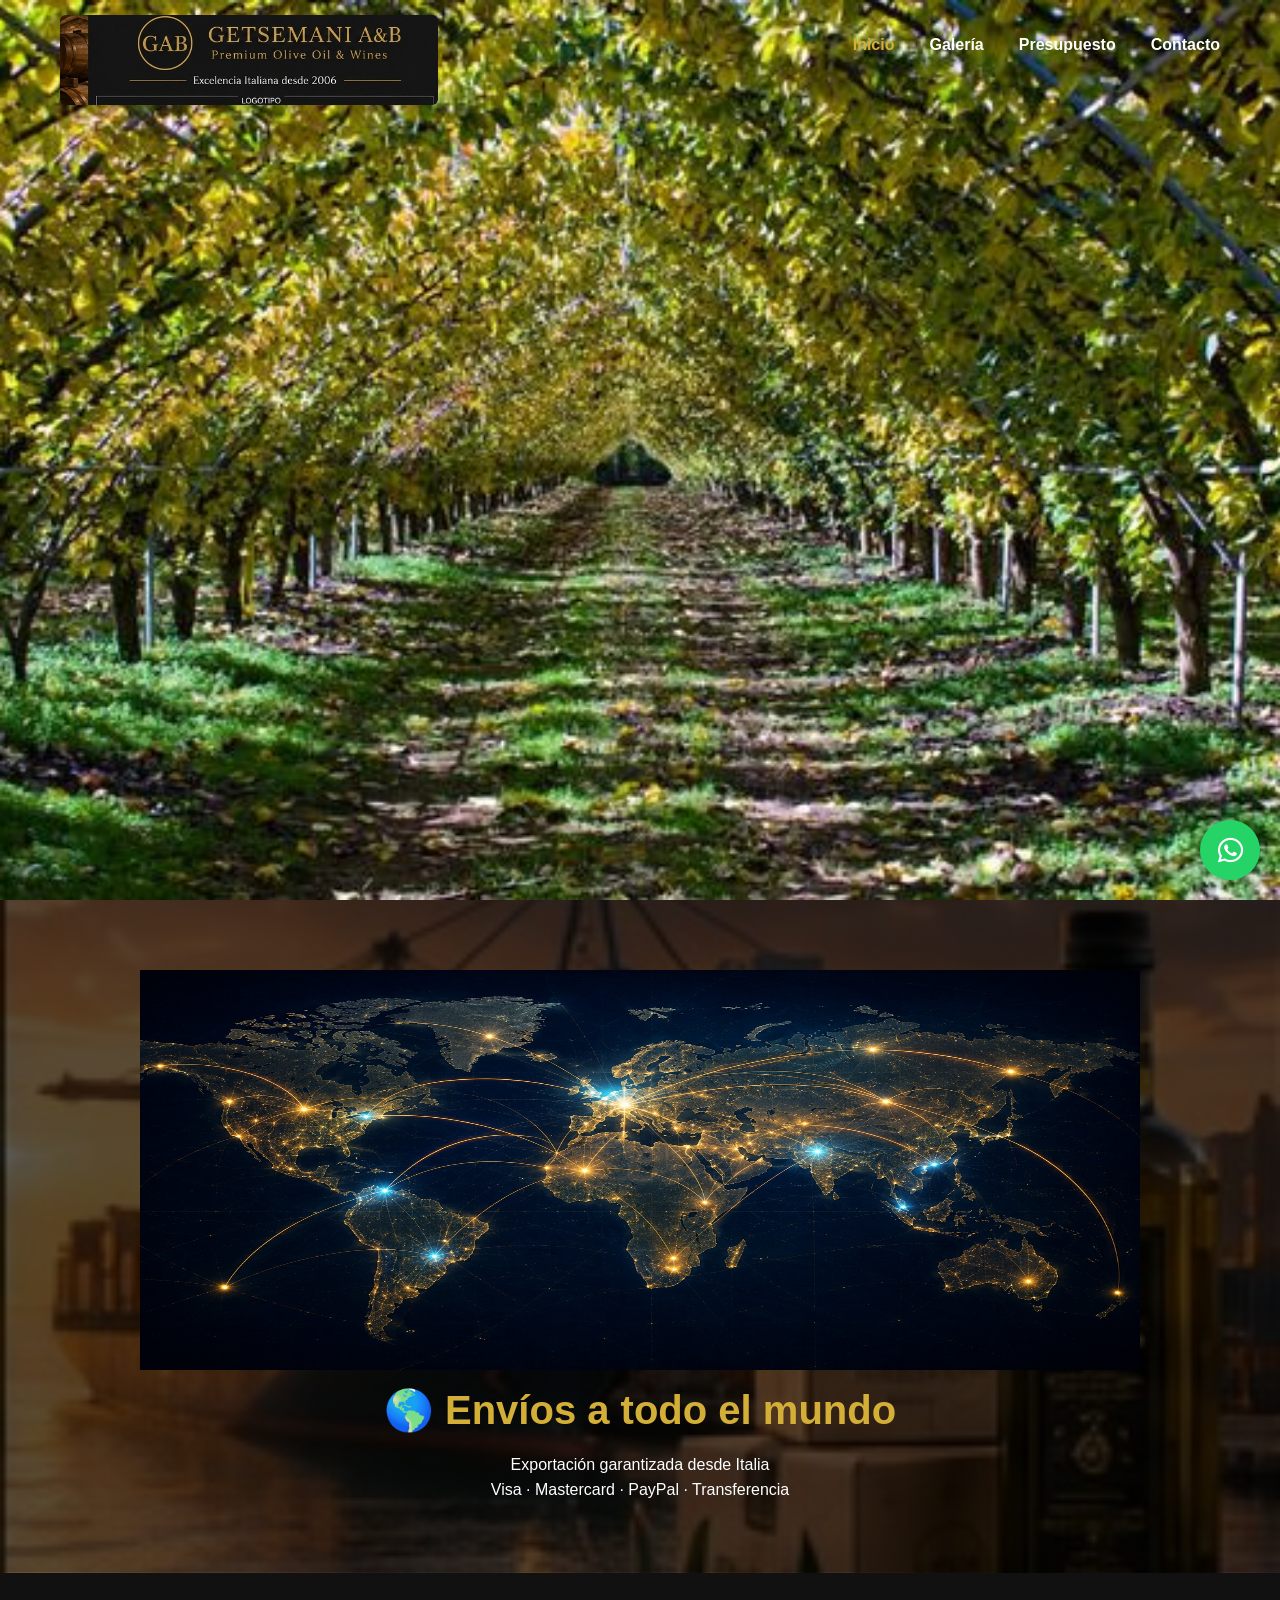
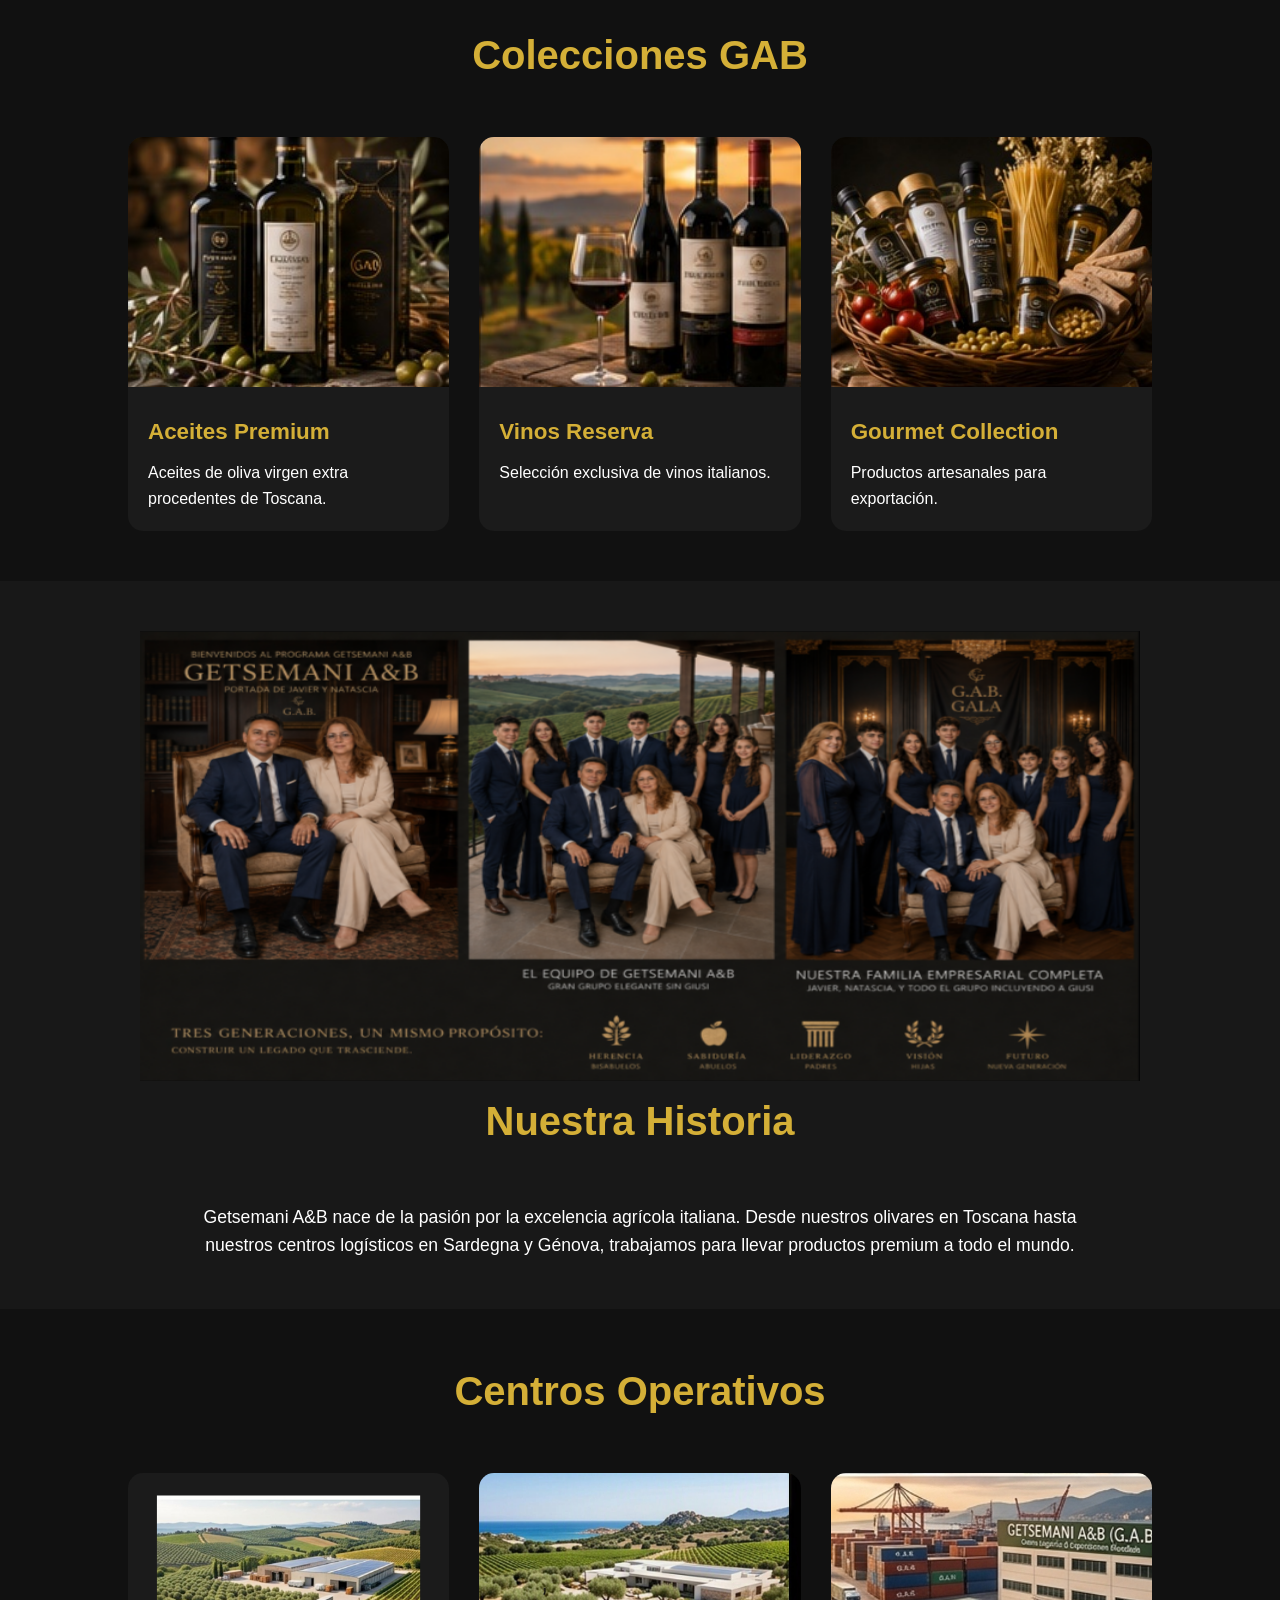
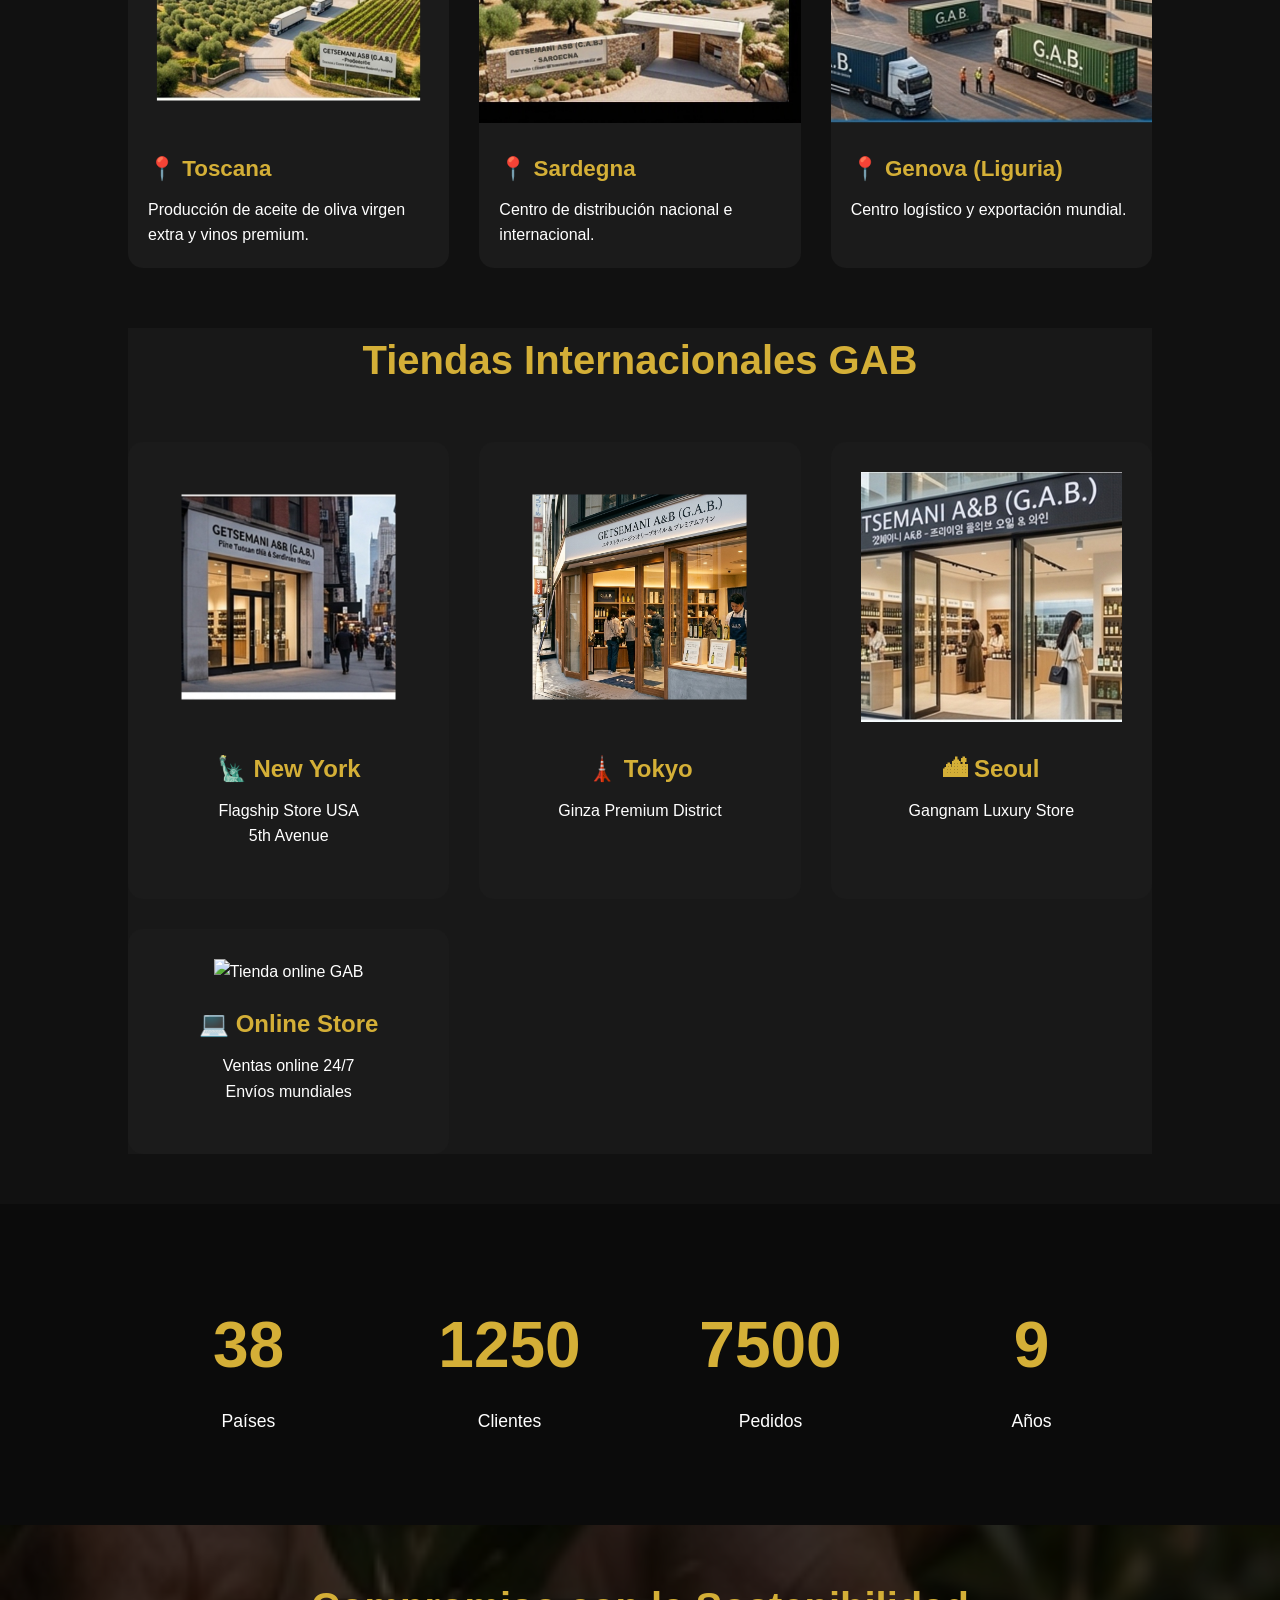
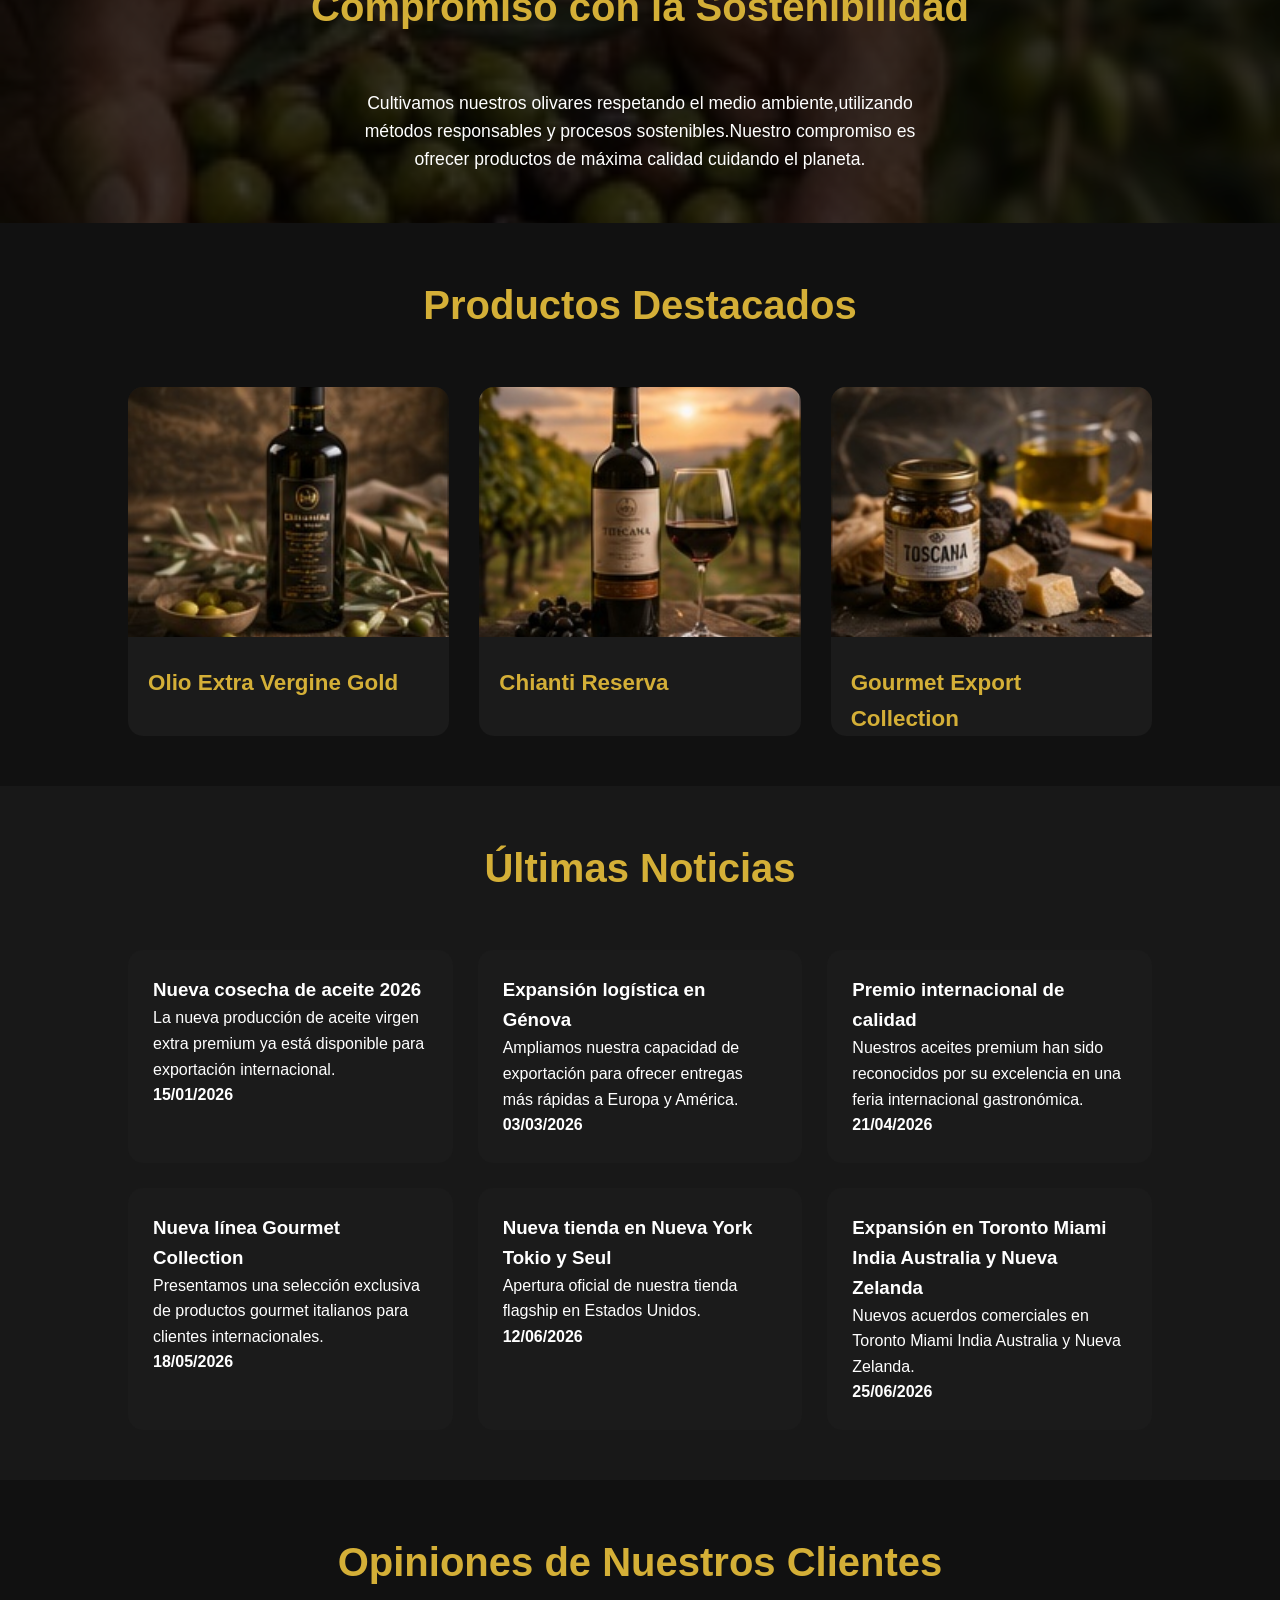
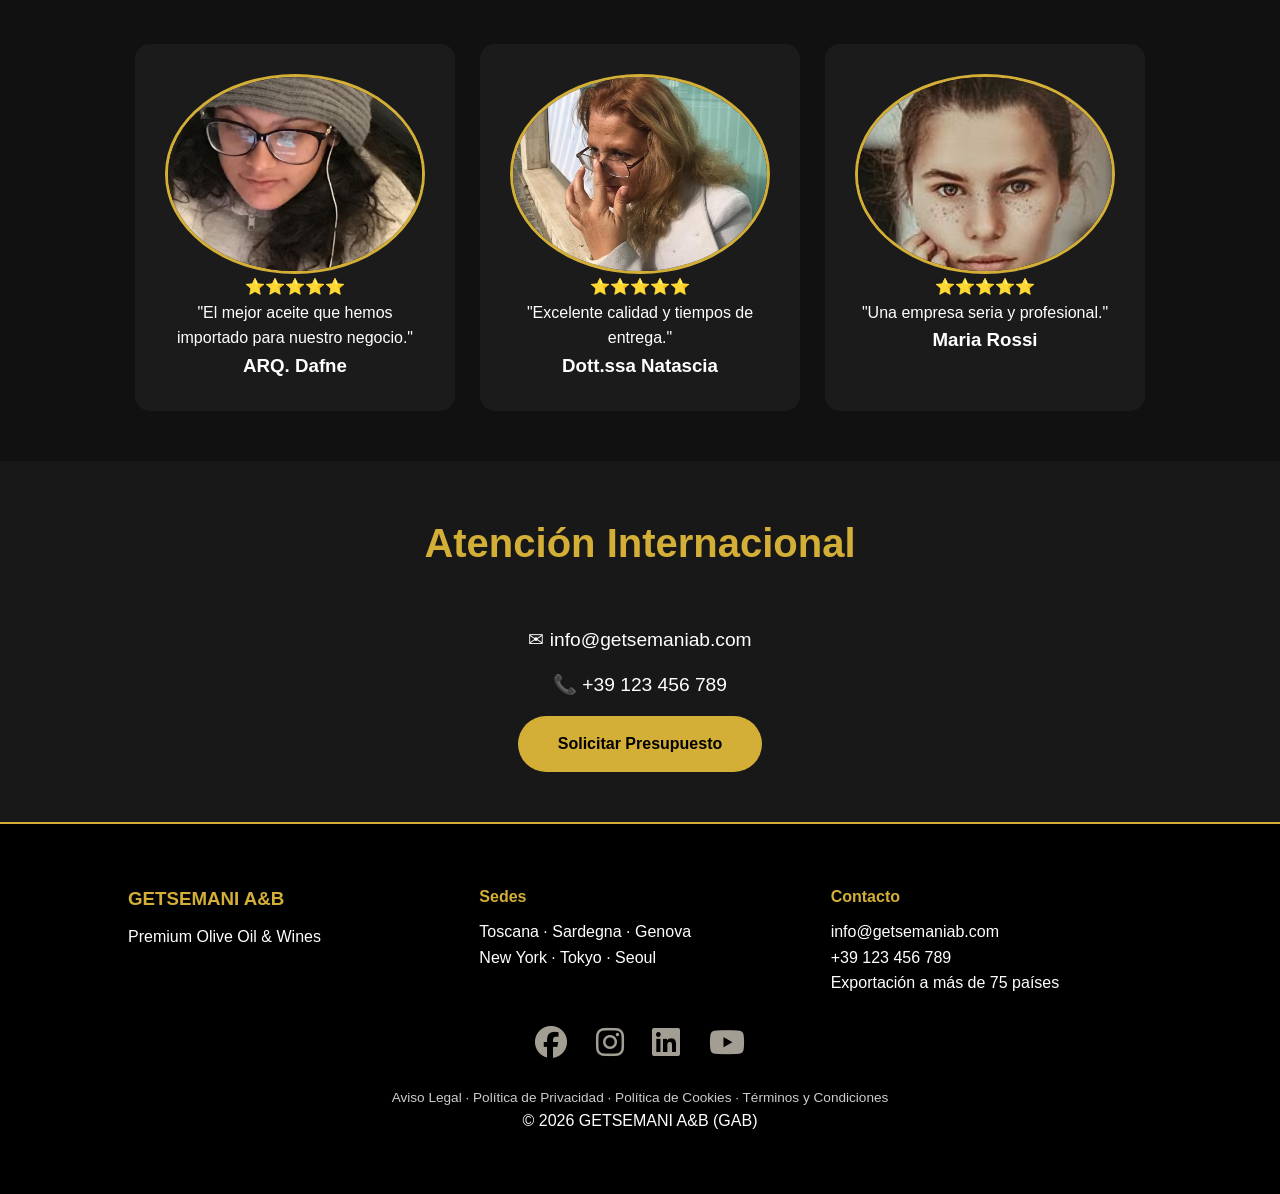
==== commit 699f475b: "Se agregaros las cedes de NY, TOkio y Seul al mapa de contactos" ====
--- a/GAB/index.html
+++ b/GAB/index.html
@@ -283,7 +283,7 @@
       <div class="testimonial">
         <img src="assets/img/testimonios/testimonio1.jpg" width="186" height="280"  alt="Foto de Marco, cliente en Italia" >
         <p>⭐⭐⭐⭐⭐<br>"Una empresa seria y profesional."</p>
-        <h3>Marco Rossi</h3>
+        <h3>Maria Rossi</h3>
       </div>
     </div>
   </section>
@@ -331,10 +331,10 @@
     </div>
 
    <div class="social">
-      <a href="https://www.facebook.com/TU_PAGINA" target="_blank" rel="noopener noreferrer" aria-label="Facebook"><i class="fab fa-facebook"></i></a>
-      <a href="https://www.instagram.com/TU_PAGINA" target="_blank" rel="noopener noreferrer" aria-label="Instagram"><i class="fab fa-instagram"></i></a>
+      <a href="https://www.facebook.com/profile.php?id=61592783625673" target="_blank" rel="noopener noreferrer" aria-label="Facebook"><i class="fab fa-facebook"></i></a>
+      <a href="https://www.instagram.com/getsemani.anb?igsh=YndweGs2M25nenFi " target="_blank" rel="noopener noreferrer" aria-label="Instagram"><i class="fab fa-instagram"></i></a>
       <a href="https://www.linkedin.com/company/TU_PAGINA" target="_blank" rel="noopener noreferrer" aria-label="LinkedIn"><i class="fab fa-linkedin"></i></a>
-      <a href="https://www.youtube.com/@TU_CANAL" target="_blank" rel="noopener noreferrer" aria-label="YouTube"><i class="fab fa-youtube"></i></a>
+      <a href="https://www.youtube.com/@getsemaniab?si=y5ZGuA7345atBCNE" target="_blank" rel="noopener noreferrer" aria-label="YouTube"><i class="fab fa-youtube"></i></a>
   </div>
 
     <p class="footer-legal">Aviso Legal · Política de Privacidad · Política de Cookies · Términos y Condiciones</p>
@@ -345,3 +345,5 @@
 </body>
 
 </html>
+
+<!--https://www.youtube.com/@getsemaniab?si=y5ZGuA7345atBCNE -->
--- a/GAB/css/style.css
+++ b/GAB/css/style.css
@@ -7,12 +7,12 @@
 
 
 /* ============================================================
-GLOBAL — COMÚN A TODAS LAS PÁGINAS
+         GLOBAL — COMÚN A TODAS LAS PÁGINAS
 ============================================================ */
 
 
 /* =============
-Reset
+       Reset
 =============== */
 
 * {
@@ -31,9 +31,9 @@
 }
 
 
-/* ============================
-Navbar / Logo / Menú
-============================= */
+/* ===============================
+        Navbar / Logo / Menú
+================================ */
 
 .navbar {
     position: fixed;
@@ -119,9 +119,9 @@
 }
 
 
-/* ============================================================
-Hero genérico
-============================================================ */
+/* ======================================
+             Hero genérico
+========================================= */
 
 .hero-galeria {
     height: 60vh;
@@ -181,9 +181,9 @@
 }
 
 
-/* ====================
-Botón genérico
-===================== */
+/* ========================
+        Botóngenérico
+========================= */
 
 .btn {
     display: inline-block;
@@ -204,9 +204,9 @@
 }
 
 
-/* =======================================
-Estructura genérica de secciones
-========================================= */
+/* ============================================
+        Estructura genérica de secciones
+============================================== */
 
 section {
     padding: 50px 10%;
@@ -220,9 +220,9 @@
 }
 
 
-/* =========================================================
-Formularios base
-=========================================================== */
+/* ===========================================
+            Formularios base
+============================================= */
 
 form {
     max-width: 900px;
@@ -277,9 +277,9 @@
 }
 
 
-/* ============================================================
-WhatsApp flotante
-============================================================== */
+/* ============================================
+           WhatsApp flotante
+============================================== */
 
 .whatsapp {
     position: fixed;
@@ -301,9 +301,9 @@
 }
 
 
-/* ========================
-Botón volver arriba
-========================== */
+/* =============================
+        Botón volver arriba
+=============================== */
 
 #btnTop {
     position: fixed;
@@ -322,9 +322,9 @@
 }
 
 
-/* ===============
-Footer
-================ */
+/* ================
+        Footer
+================== */
 
 footer {
     background: black;
@@ -376,9 +376,9 @@
 }
 
 
-/* ==================
-Animaciones
-==================== */
+/* ====================
+        Animaciones
+====================== */
 
 @keyframes fadeHero {
     from {
@@ -407,9 +407,9 @@
 }
 
 
-/* ==================================================
-Responsive general
-==================================================== */
+/* =======================================
+         Responsive general
+========================================= */
 
 @media (max-width: 992px) {
 
@@ -478,13 +478,13 @@
 
 
 /* ============================================================
-PÁGINA: INICIO
+                PÁGINA: INICIO
 ============================================================ */
 
 
-/* ====================
-Carrusel del home
-====================== */
+/* ============================
+        Carrusel del home
+============================== */
 
 .carousel {
     position: relative;
@@ -520,9 +520,9 @@
 }
 
 
-/* =======================
-Banner internacional
-======================= */
+/* ==============================
+        Banner internacional
+================================ */
 
 .banner {
     background:
@@ -539,9 +539,9 @@
 }
 
 
-/* ======================================================
-Cards genéricas
-======================================================== */
+/* ===================================
+        Cards genéricas
+===================================== */
 
 .cards {
     display: grid;
@@ -578,9 +578,9 @@
 }
 
 
-/* =================
-Historia
-================== */
+/* ===================
+        Historia
+==================== */
 
 .historia {
     background: #181818;
@@ -596,7 +596,7 @@
 
 
 /* ===================================
-Sedes / tiendas
+         Sedes / tiendas
 ====================================== */
 
 .negocios {
@@ -619,7 +619,7 @@
 
 
 /* ==========================
-Contadores
+        Contadores
 =========================== */
 
 .contadores {
@@ -645,9 +645,9 @@
 }
 
 
-/* =================
-Sostenibilidad
-================== */
+/* =======================
+      Sostenibilidad
+========================= */
 
 .sostenibilidad {
     background:
@@ -666,18 +666,18 @@
 }
 
 
-/* ==================================================
-Productos
-==================================================== */
+/* ==========================================
+        Productos
+============================================ */
 
 .productos {
     background: #111111;
 }
 
 
-/* ================
-Noticias
-================= */
+/* =================
+        Noticias
+=================== */
 
 .noticias {
     background: #181818;
@@ -702,7 +702,7 @@
 
 
 /* =====================
-Testimonios
+        Testimonios
 ====================== */
 
 .testimonios {
@@ -744,7 +744,7 @@
 
 
 /* =========================================
-Contacto rápido
+        Contacto rápido
 ========================================== */
 
 .contacto-rapido {
@@ -759,8 +759,8 @@
 
 
 /* =======================================
-Responsive específico del home
-======================================== */
+        Responsive específico del home
+========================================== */
 
 @media (max-width: 992px) {
 
@@ -778,7 +778,7 @@
 
 
 /* ============================================================
-PÁGINA: GALERÍA
+        PÁGINA: GALERÍA
 ============================================================ */
 
 
@@ -807,7 +807,7 @@
 
 
 /* ============================================================
-GALERÍA — FILTROS
+        GALERÍA — FILTROS
 ============================================================ */
 
 .filtros {
@@ -830,7 +830,7 @@
 
 
 /* ============================================================
-BOTÓN SELECCIONADO
+        BOTÓN SELECCIONADO
 ============================================================ */
 
 .filtros .btn.activo {
@@ -1076,8 +1076,8 @@
 
 
 /* ============================================================
-NUEVAS CARDS DE OFERTAS
-ACEITES Y VINOS
+        NUEVAS CARDS DE OFERTAS
+         ACEITES Y VINOS
 ============================================================ */
 
 .subtitulo {
@@ -1163,7 +1163,7 @@
 
 
 /* ============================================================
-PÁGINA: PRESUPUESTO
+        PÁGINA: PRESUPUESTO
 ============================================================ */
 
 .hero-presupuesto {
@@ -1252,7 +1252,7 @@
 
 
 /* ============================================================
-PÁGINA: CONTACTO
+        PÁGINA: CONTACTO
 ============================================================ */
 
 .hero-contacto {
@@ -1314,7 +1314,7 @@
 
 
 /* ============================================================
-RESPONSIVE — GALERÍA / OFERTAS / CARRITO
+        RESPONSIVE — GALERÍA / OFERTAS / CARRITO
 ============================================================ */
 
 @media (max-width: 768px) {
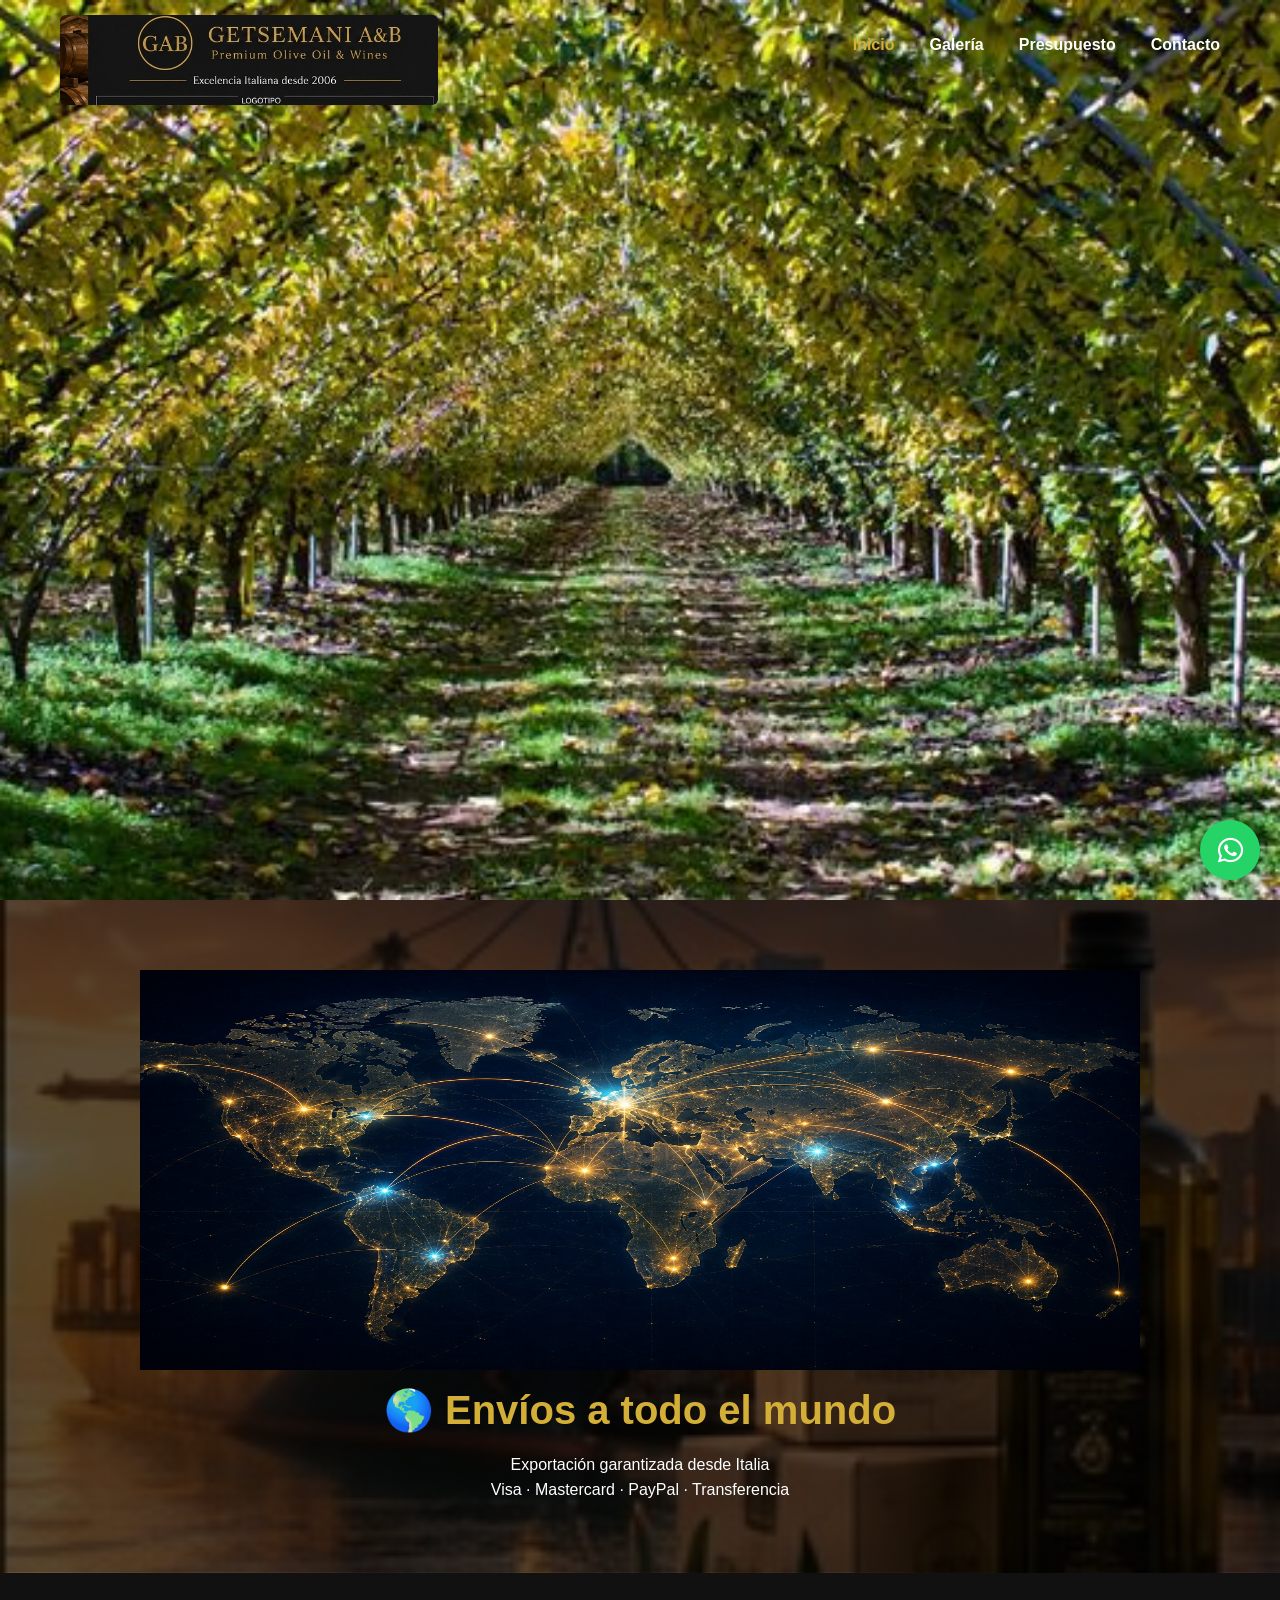
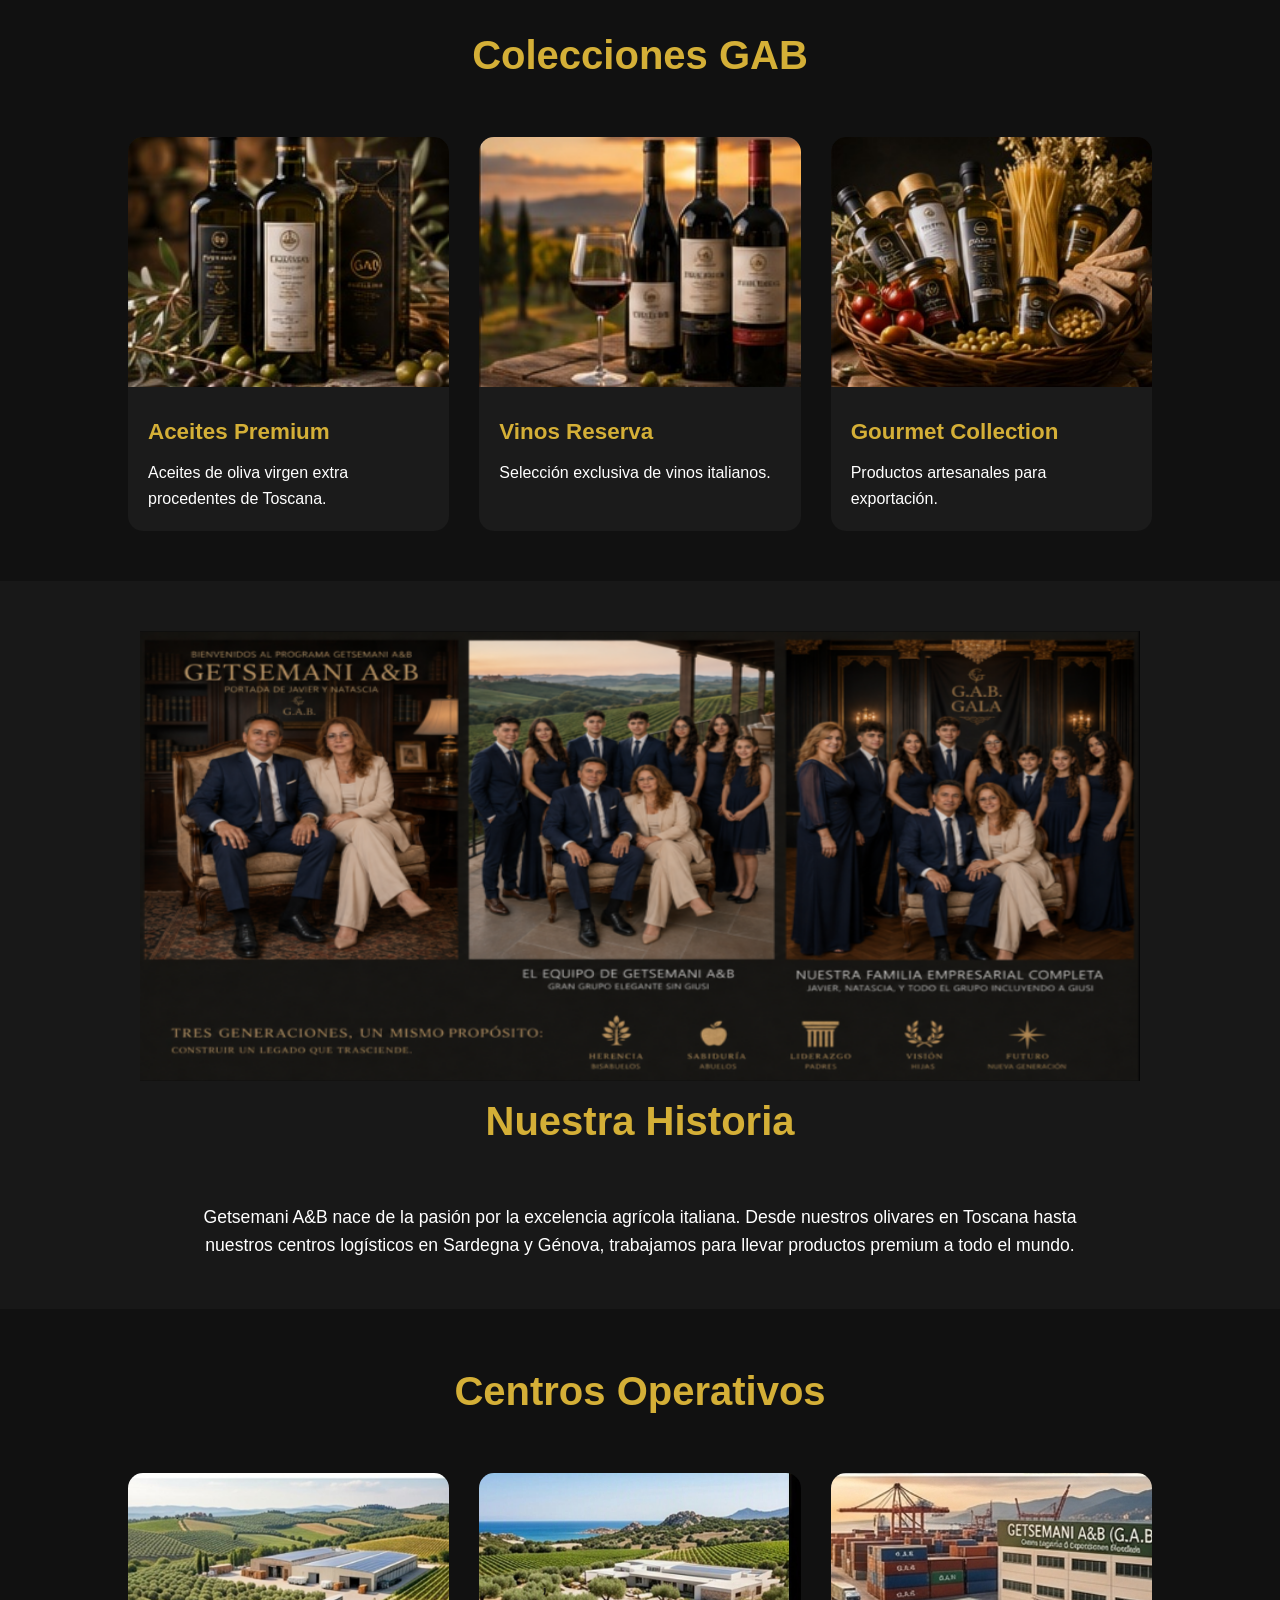
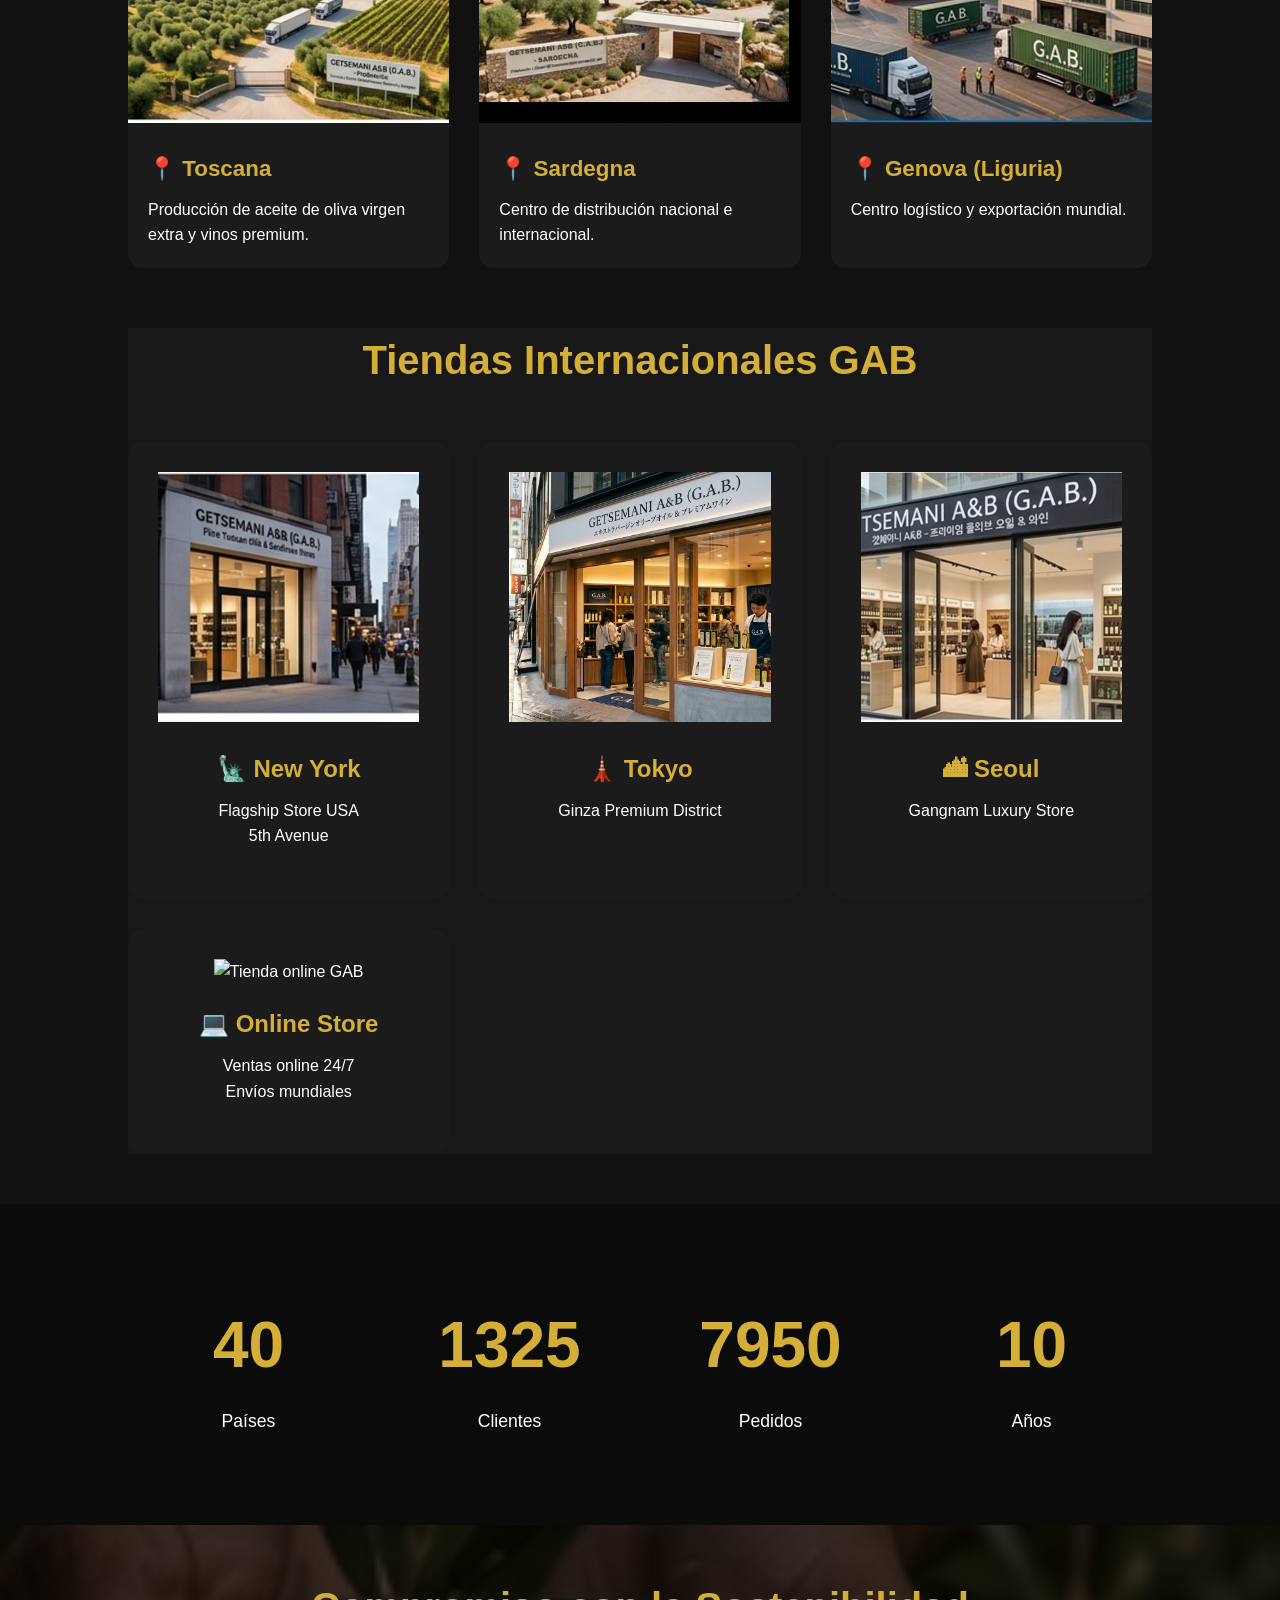
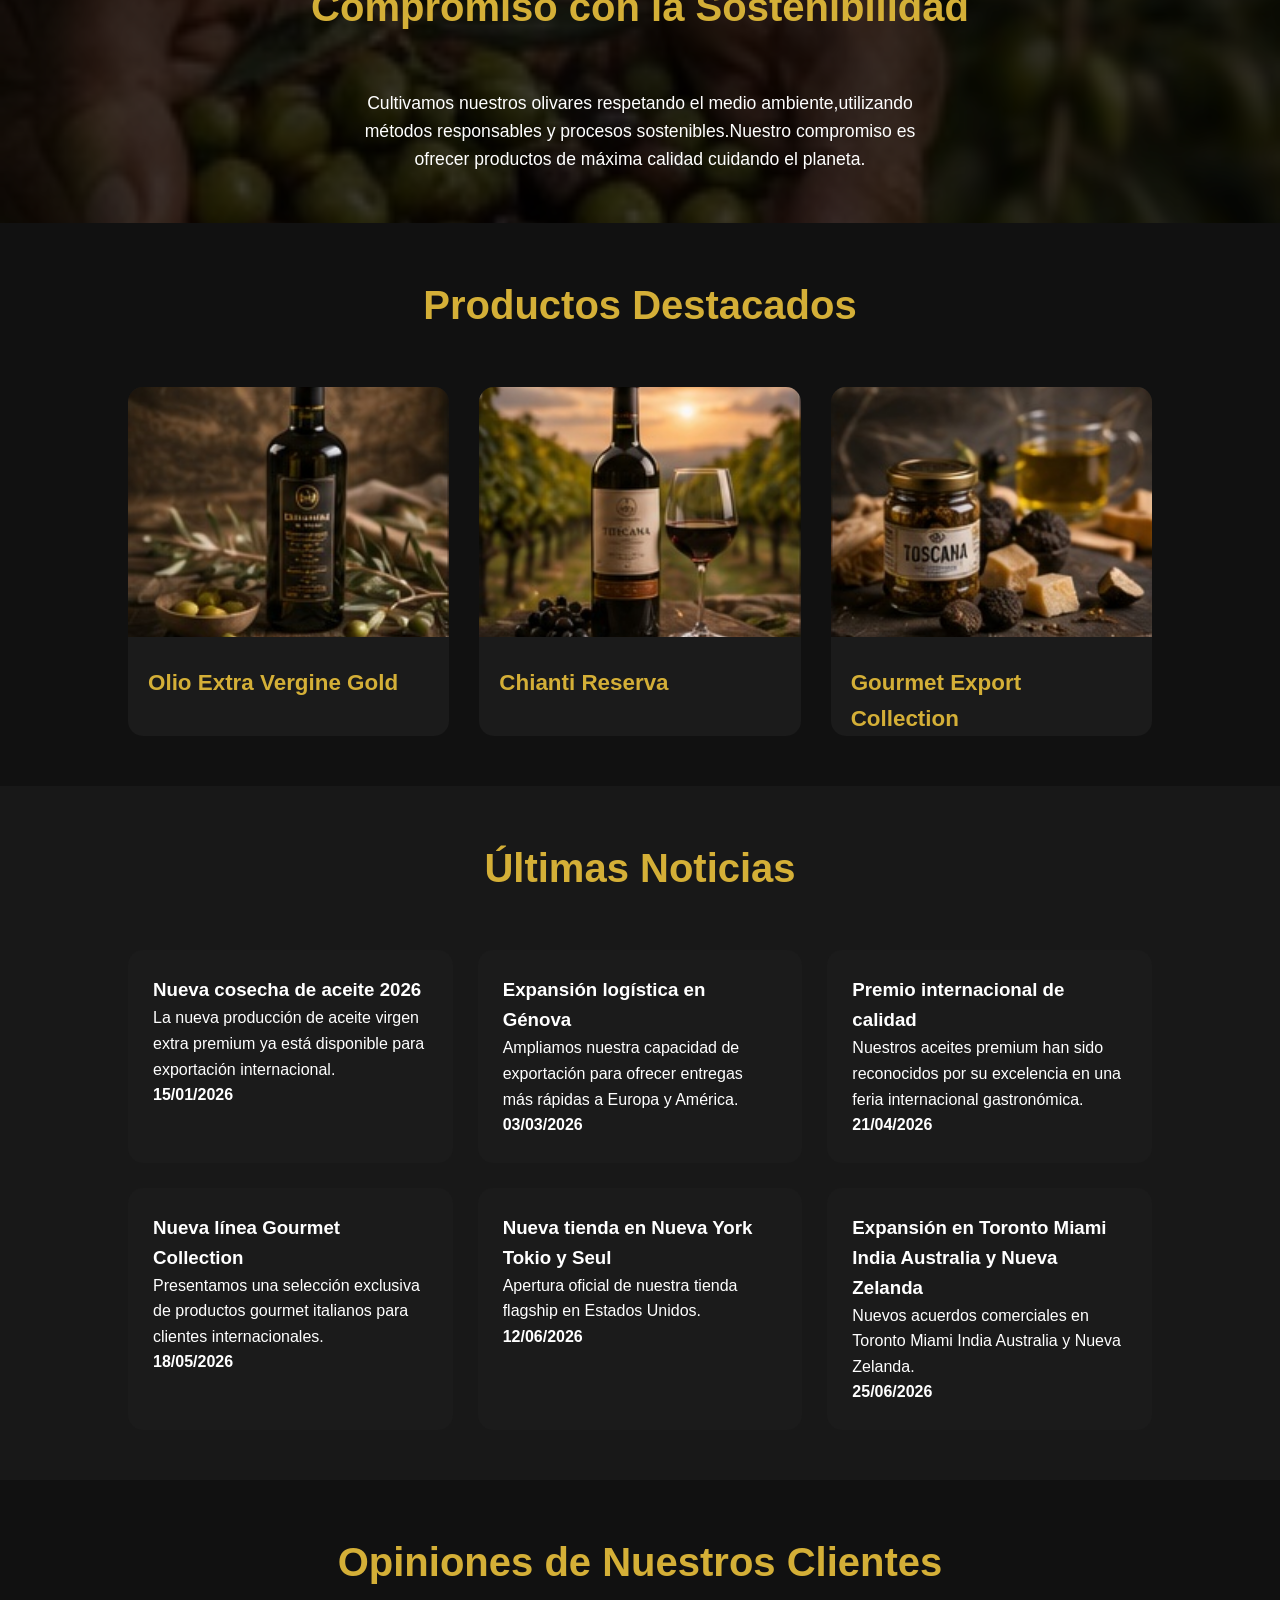
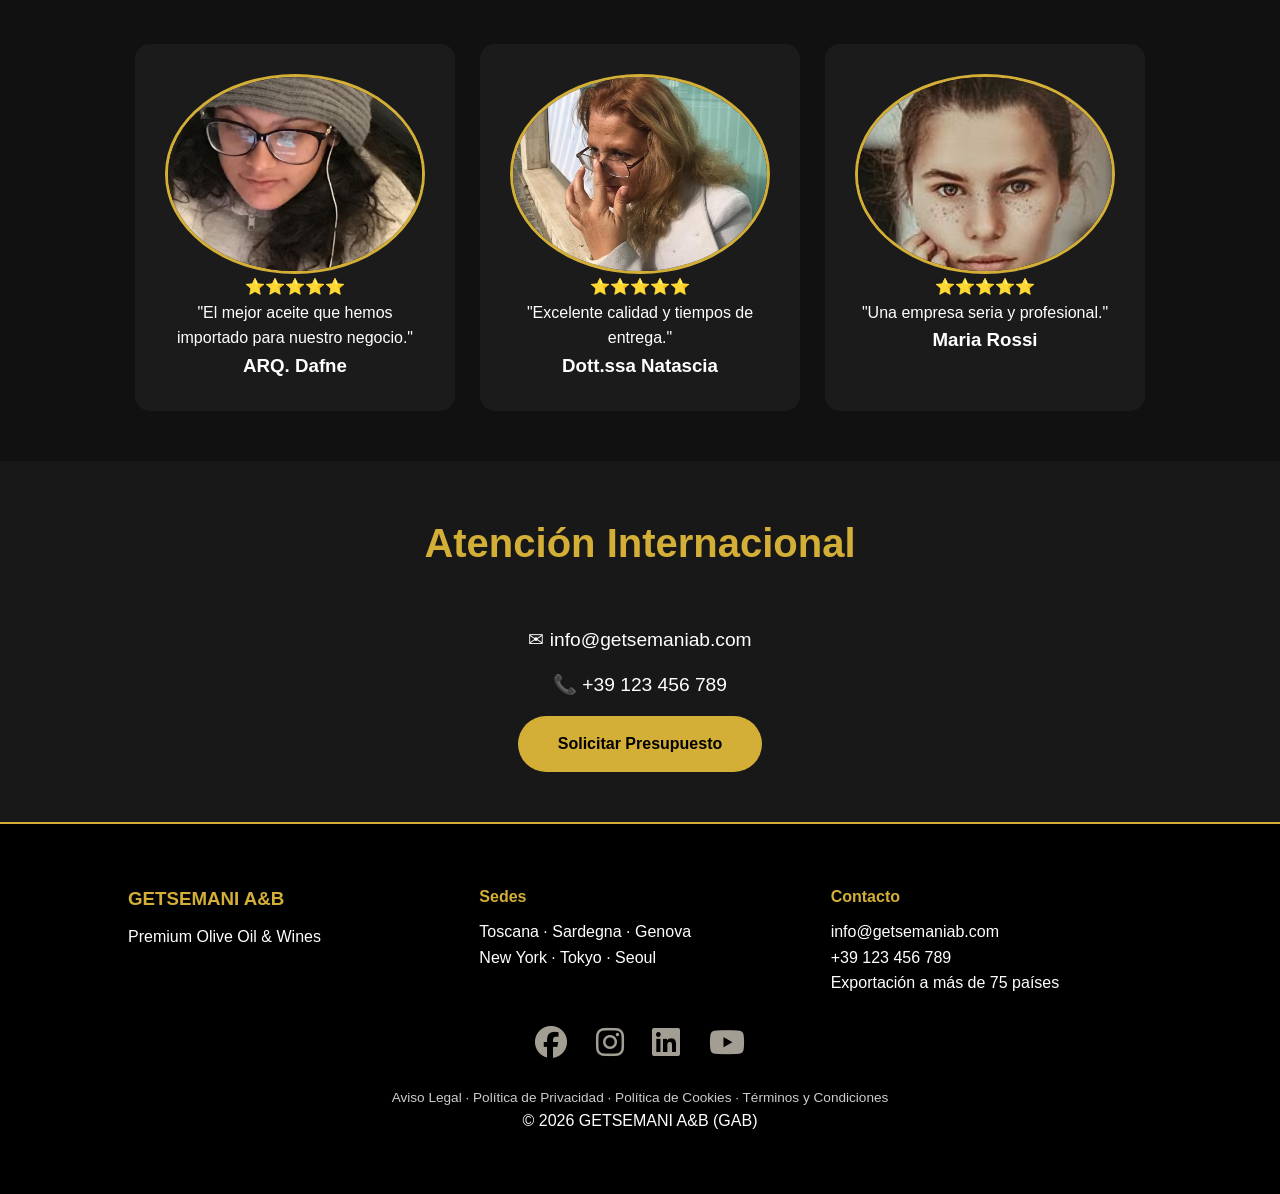
==== commit cec9bfd4: "Corrigiendo carrusel y estylos" ====
--- a/GAB/index.html
+++ b/GAB/index.html
@@ -60,12 +60,12 @@
       <img src="assets/img/carrusel/cede-toscana.jpg" width="712" height="467" alt="Viñedos">
     </div>
     <div class="slide">
-      <img src="assets/img/carrusel/slide4.jpg" width="1536" height="1024" alt="Exportación internacional">
-    </div>
-    <div class="slide zoom-out">
+      <img src="assets/img/carrusel/slide4.jpg" width="1536" height="1024" alt="Exportación Tokio">
+    </div>
+    <div class="slide">
       <img src="assets/img/carrusel/tineda5.jpg" width="1536" height="1024" alt="Tienda de Nueva York">
     </div>
-    <div class="slide zoom-out">
+    <div class="slide">
       <img src="assets/img/carrusel/slide6.jpg" width="703" height="1102" alt="Tienda de Tokio con el Monte Fuji">
     </div>
     <div class="slide">
--- a/GAB/css/style.css
+++ b/GAB/css/style.css
@@ -481,7 +481,6 @@
                 PÁGINA: INICIO
 ============================================================ */
 
-
 /* ============================
         Carrusel del home
 ============================== */
@@ -512,13 +511,6 @@
     height: 100%;
     object-fit: cover;
 }
-
-.zoom-out img,
-.zoom-out.slide img {
-    transform: scale(0.82);
-    transform-origin: center;
-}
-
 
 /* ==============================
         Banner internacional
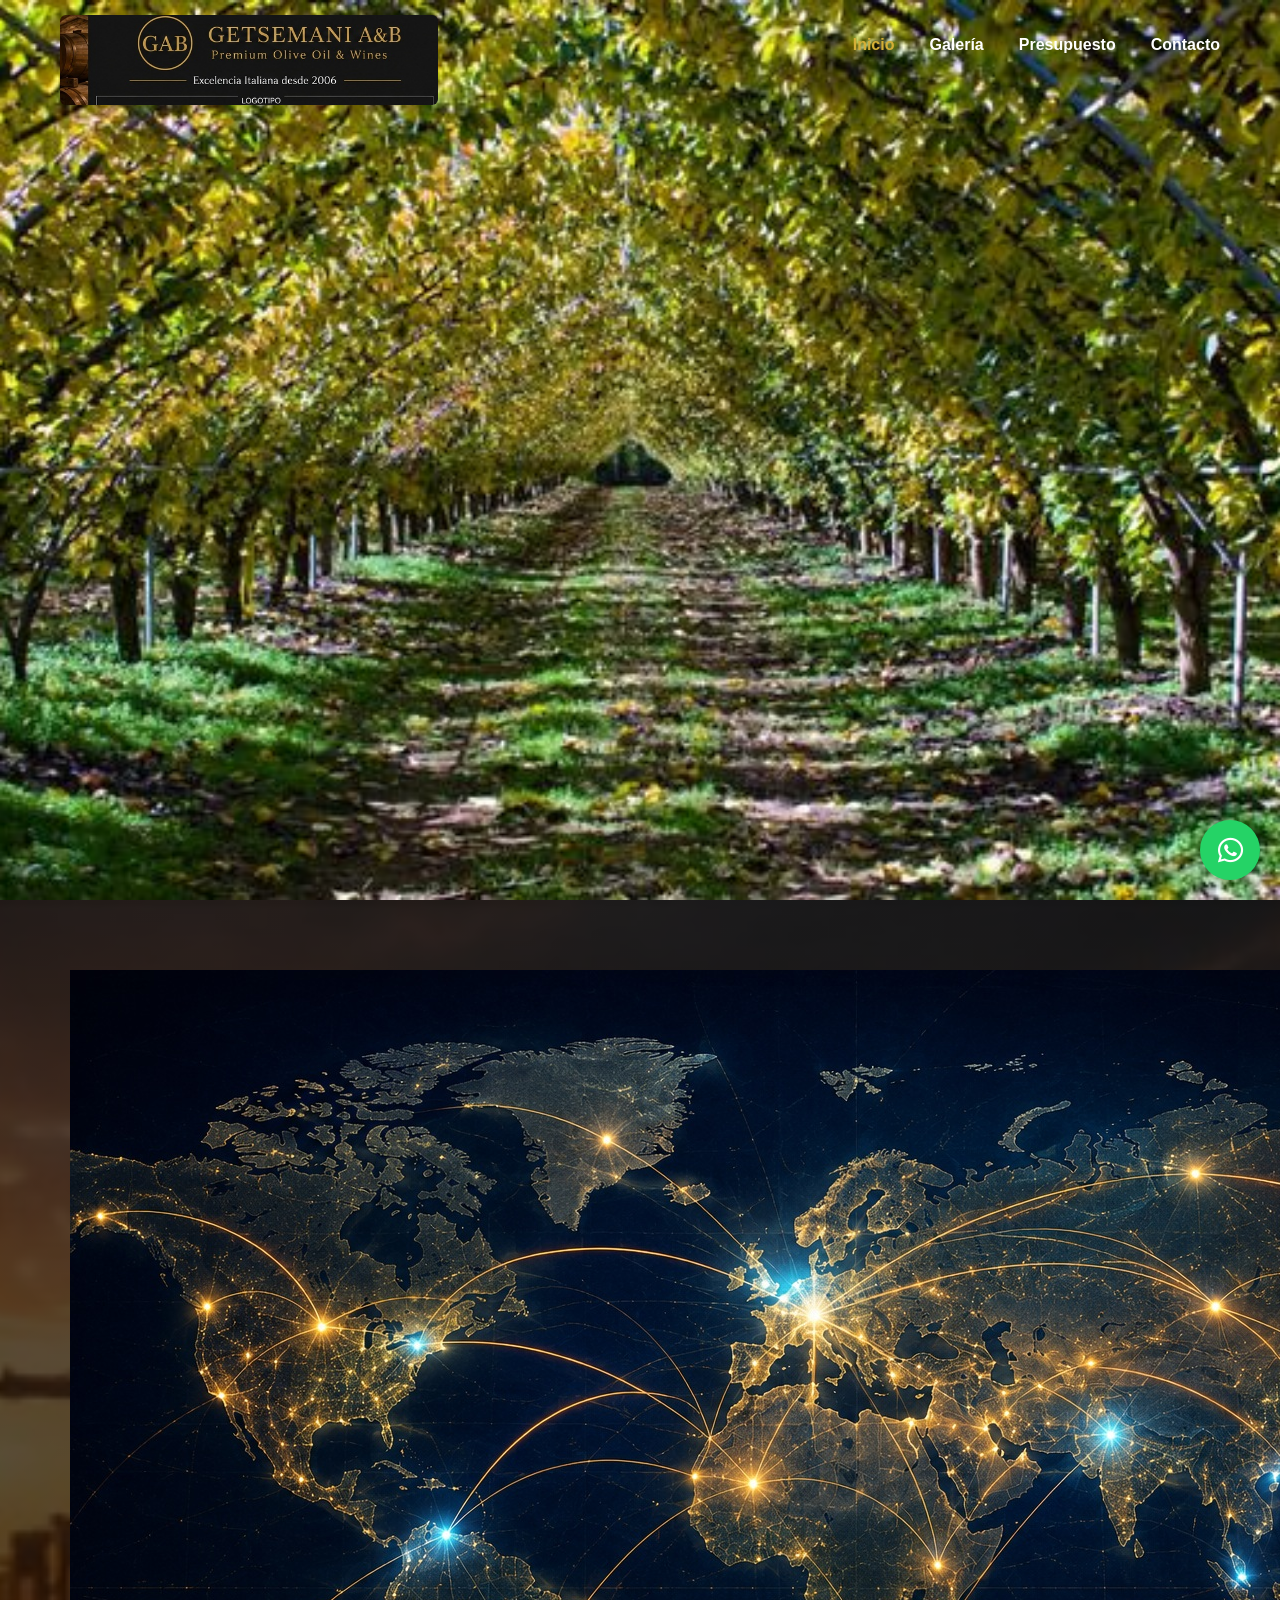
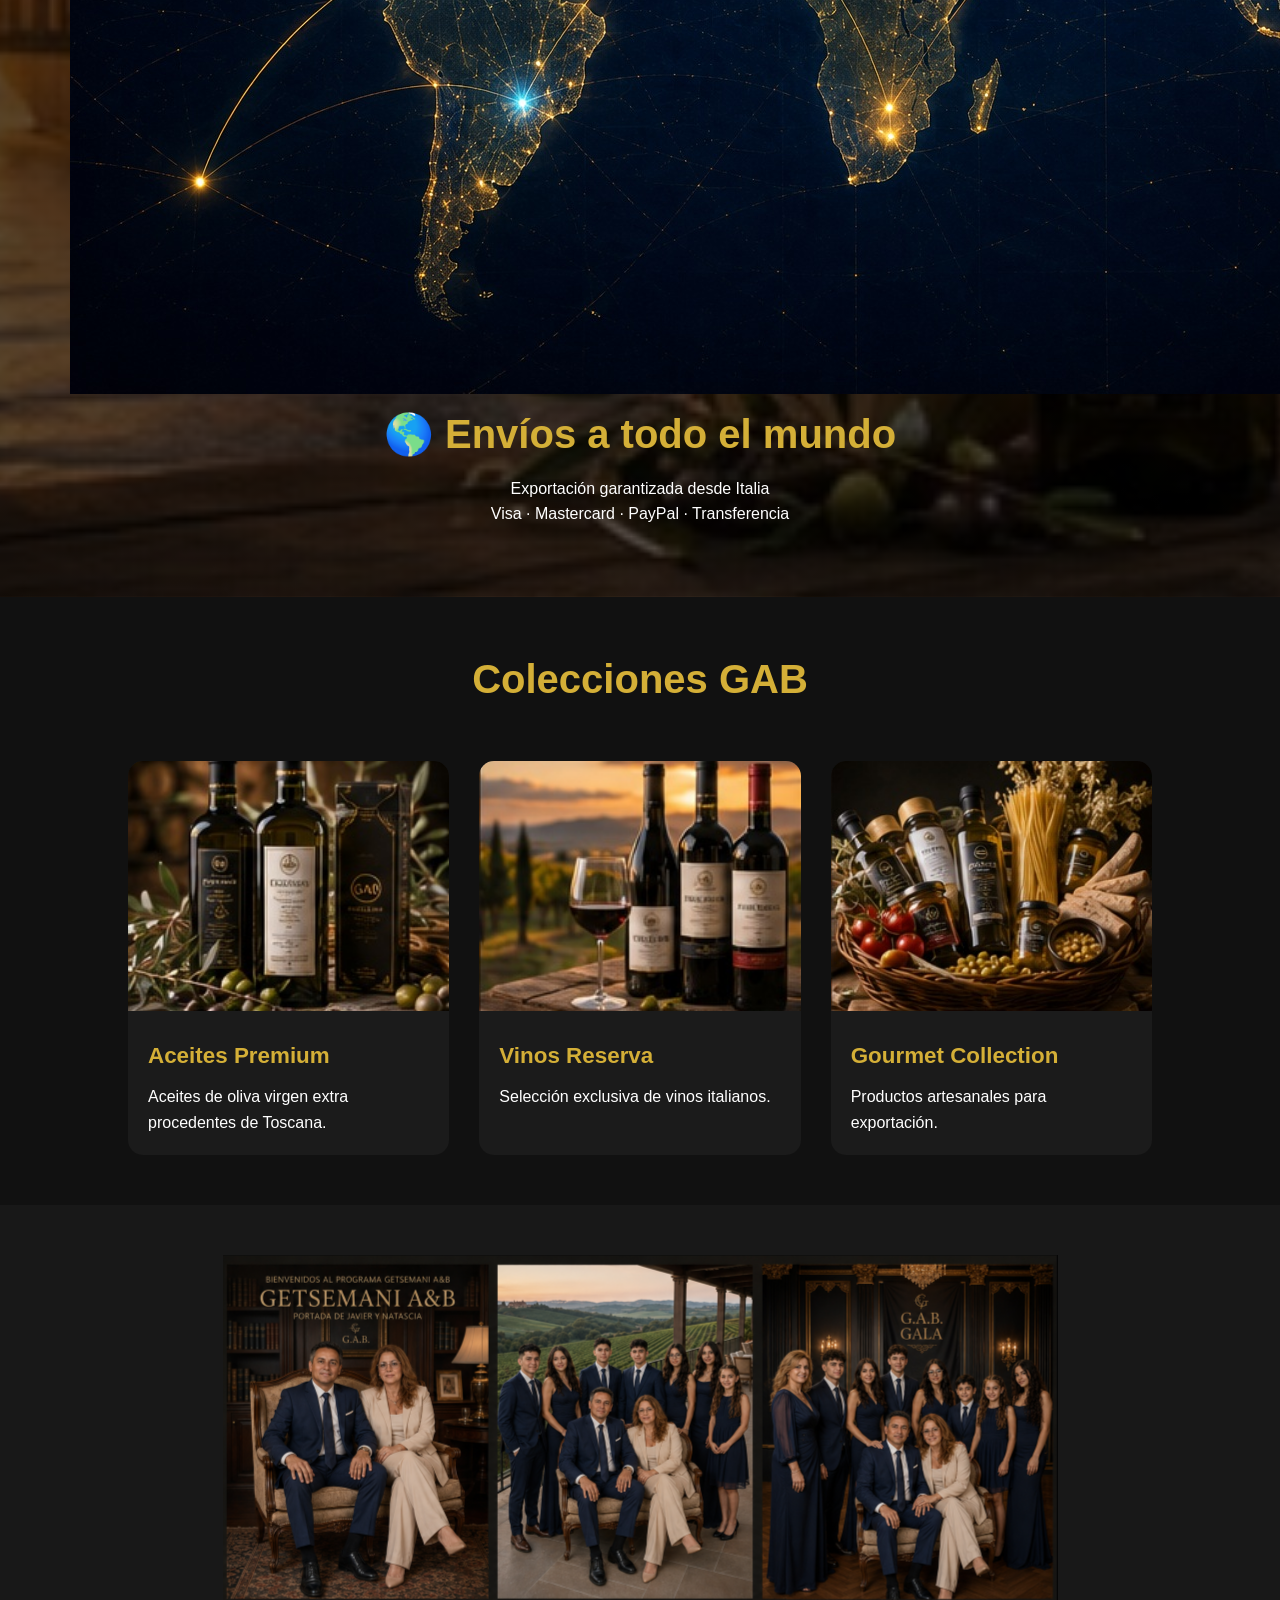
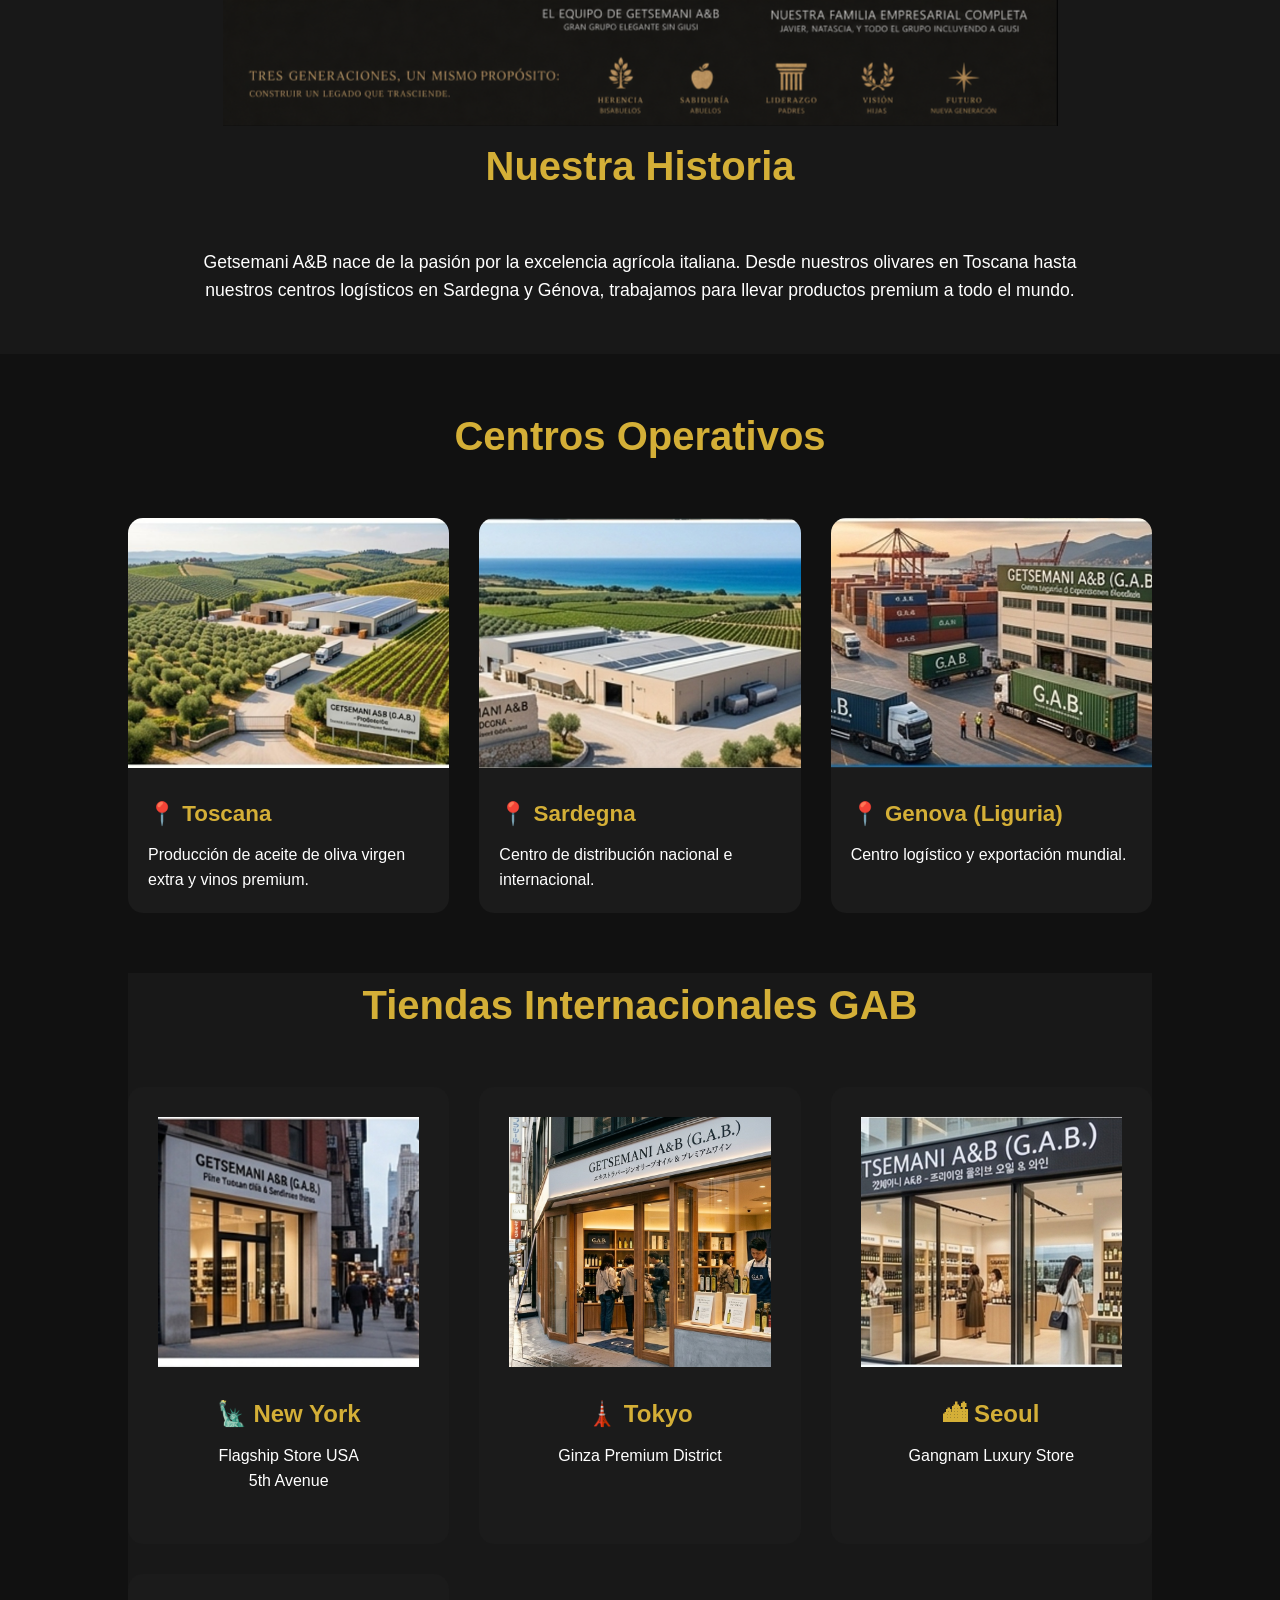
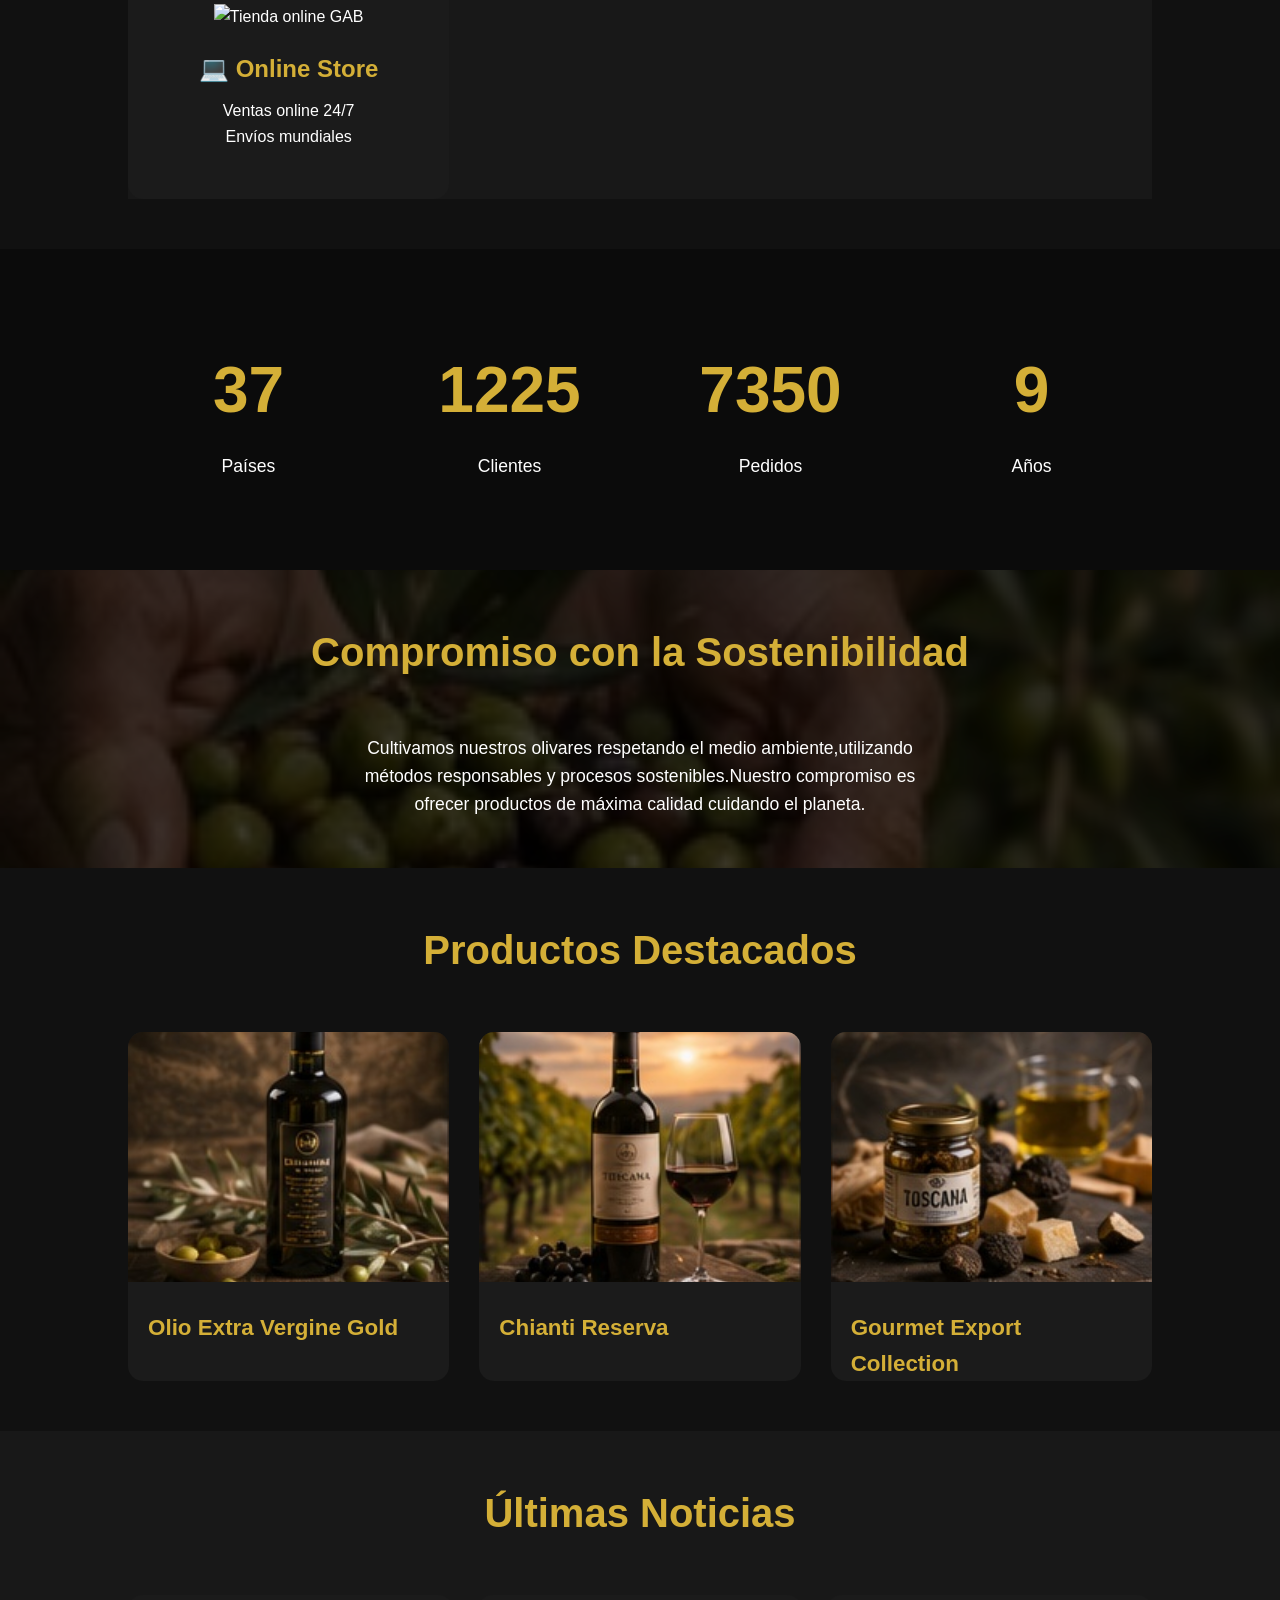
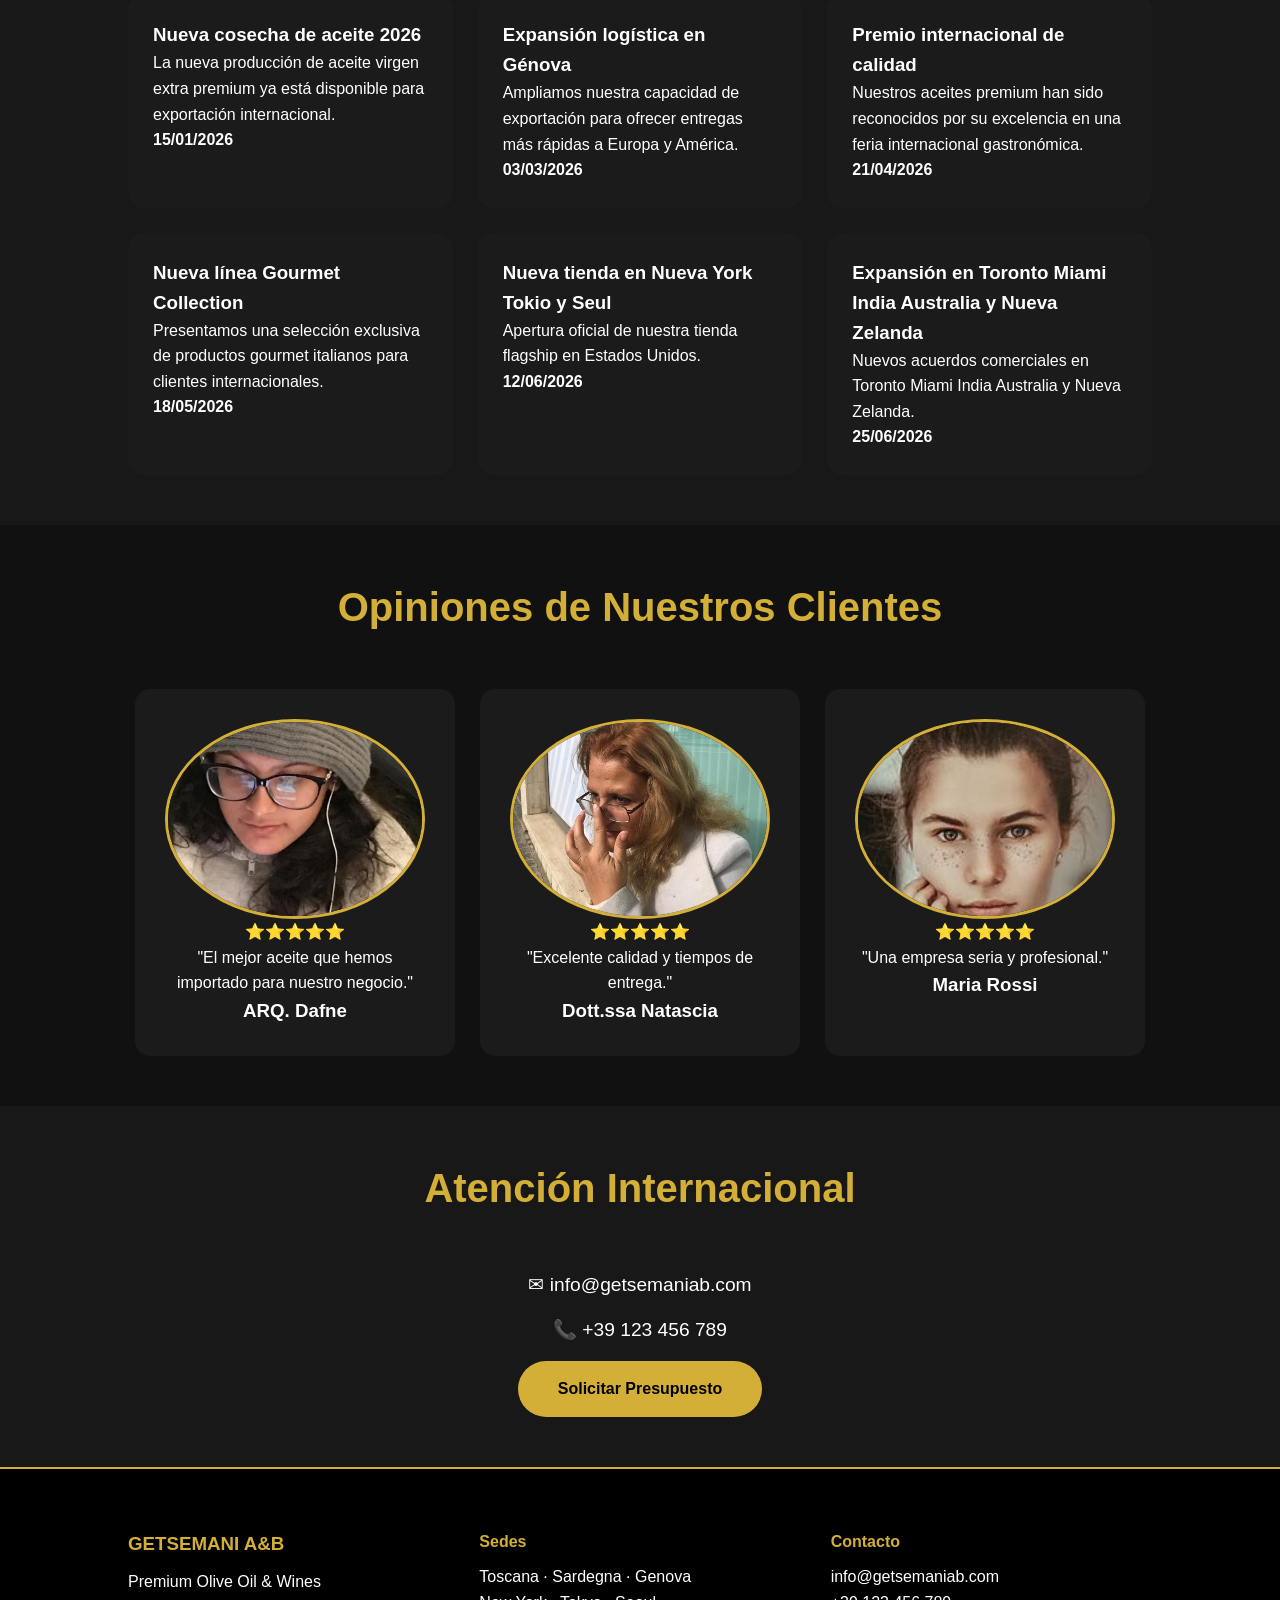
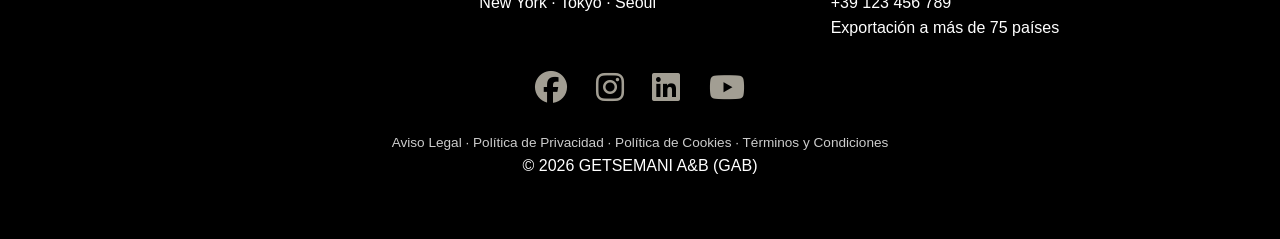
==== commit 14b9db17: "Guardando cambios locales antes de sincronizar" ====
--- a/GAB/index.html
+++ b/GAB/index.html
@@ -9,6 +9,7 @@
   <title>GETSEMANI A&amp;B | GAB Premium Olive Oil &amp; Wines</title>
   <link rel="icon" type="image/jpeg" href="assets/img/favicon-GAB.jpg">
   <link rel="stylesheet" href="css/style.css">
+  <!-- <link rel="stylesheet" href="css/style.css?v=3"> -->
   <link rel="stylesheet" href="https://cdnjs.cloudflare.com/ajax/libs/font-awesome/6.5.1/css/all.min.css">
 </head>
 
@@ -83,10 +84,10 @@
 
   <!-- =========================================
         BANNER INTERNACIONAL
-  ========================================= -->
+  ============================================= -->
 
   <section class="banner">
-    <img src="assets/img/carrusel/slide4.jpg" alt="Envíos a todo el mundo" height="400" width="1000">
+    <img src="assets/img/carrusel/slide4.jpg" alt="Envíos a todo el mundo"  width="1536" height="1024">
     <h2>🌎 Envíos a todo el mundo</h2>
     <p>Exportación garantizada desde Italia</p>
     <p>Visa · Mastercard · PayPal · Transferencia</p>
@@ -94,7 +95,7 @@
 
   <!-- =========================================
           COLECCIONES
-  ========================================= -->
+  ============================================= -->
 
   <section id="colecciones">
     <h2>Colecciones GAB</h2>
@@ -122,7 +123,7 @@
   ========================================= -->
 
   <section class="historia">
-    <img src="assets/img/historia/foto-familia-GAB-2.png" alt="Historia de la empresa" height="450" width="1000">
+    <img src="assets/img/historia/foto-familia-GAB-2.png" alt="Historia de la empresa" width="835" height="471" >
     <h2>Nuestra Historia</h2>
     <p>Getsemani A&amp;B nace de la pasión por la excelencia agrícola italiana. Desde nuestros olivares en Toscana hasta nuestros centros logísticos en Sardegna y Génova, trabajamos para llevar productos premium a todo el mundo.</p>
   </section>
@@ -147,7 +148,7 @@
       </div>
       <div class="card">
          <a href="https://www.google.com/maps/@39.5131258,8.7186422,2389m/data=!3m1!1e3?entry=ttu" target="_blank" >
-          <img src="assets/img/centros-operativos/sardegna.jpg" width="882" height="617" alt="Centro operativo de Sardegna">
+          <img src="assets/img/centros-operativos/cede-sardeña.jpg" width="1366" height="627" alt="Centro operativo de Sardegna">
         </a>
         <h3>📍 Sardegna</h3>
         <p>Centro de distribución nacional e internacional.</p>
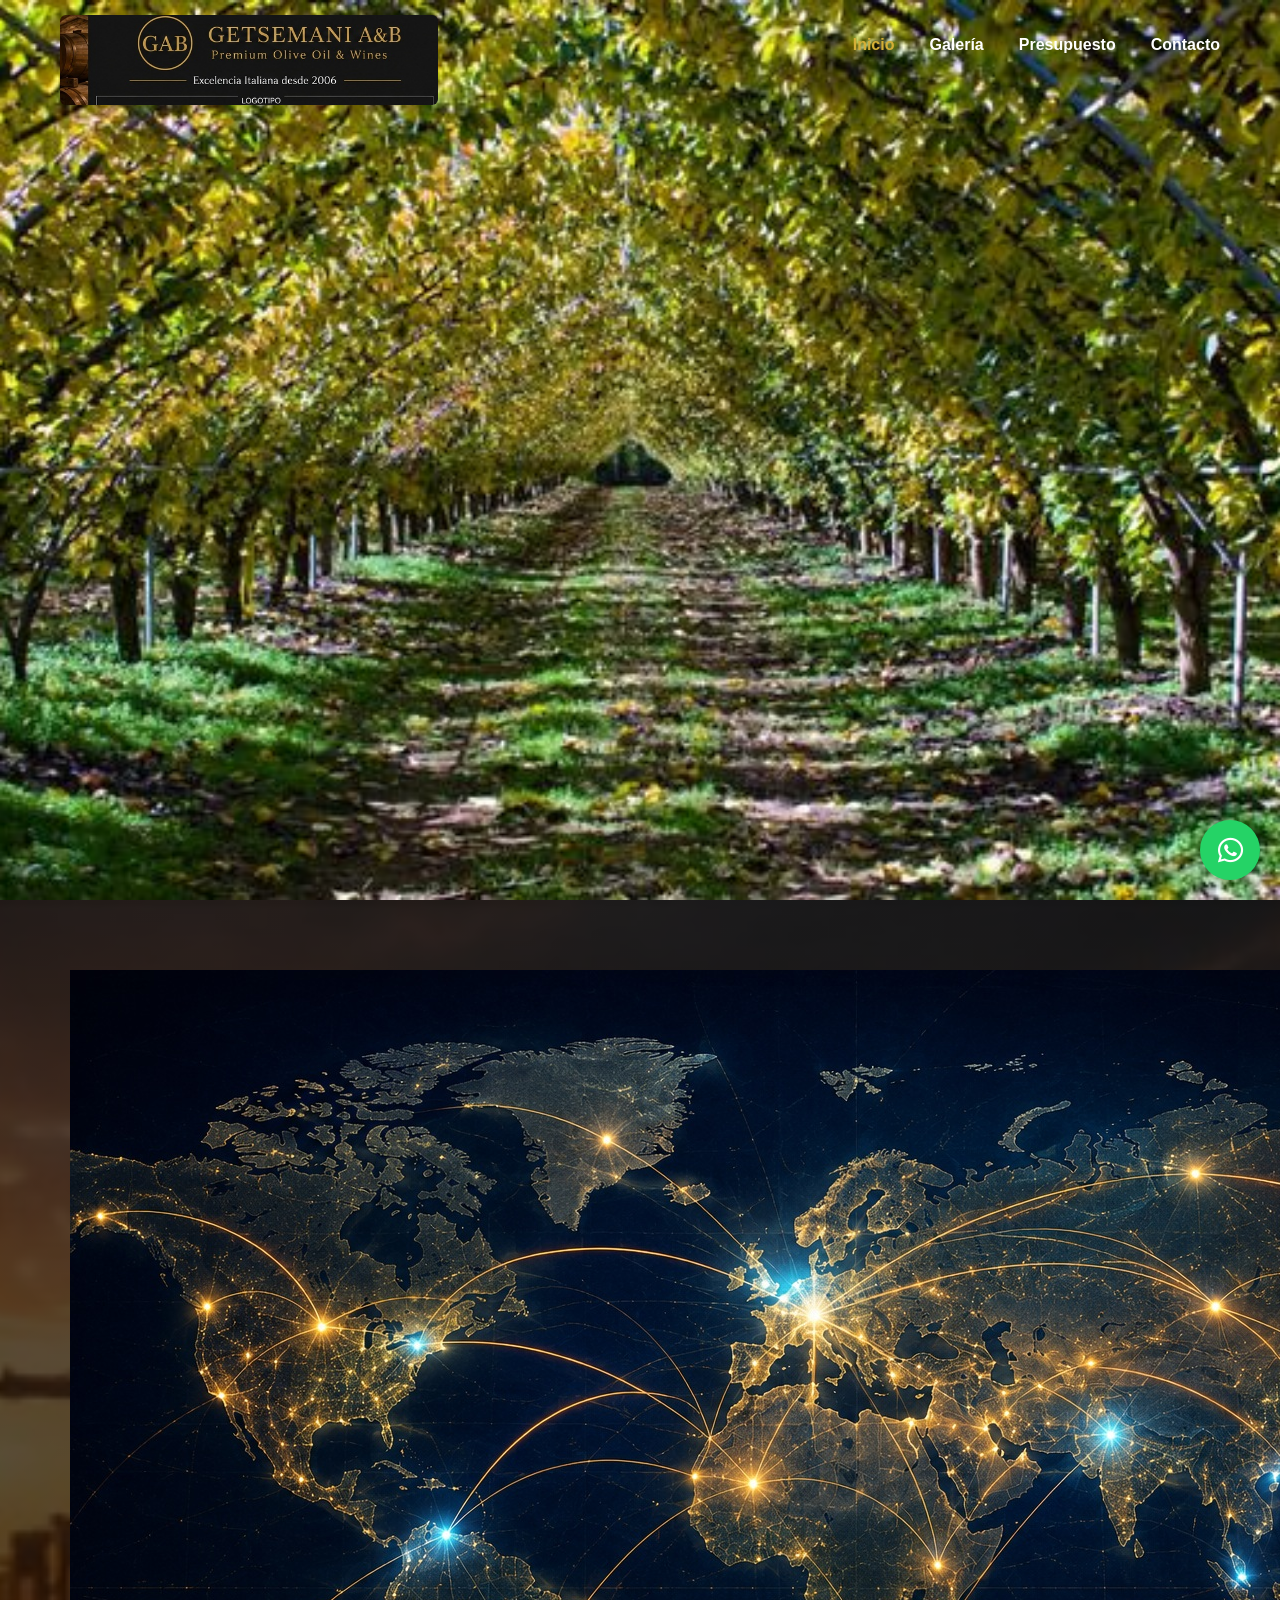
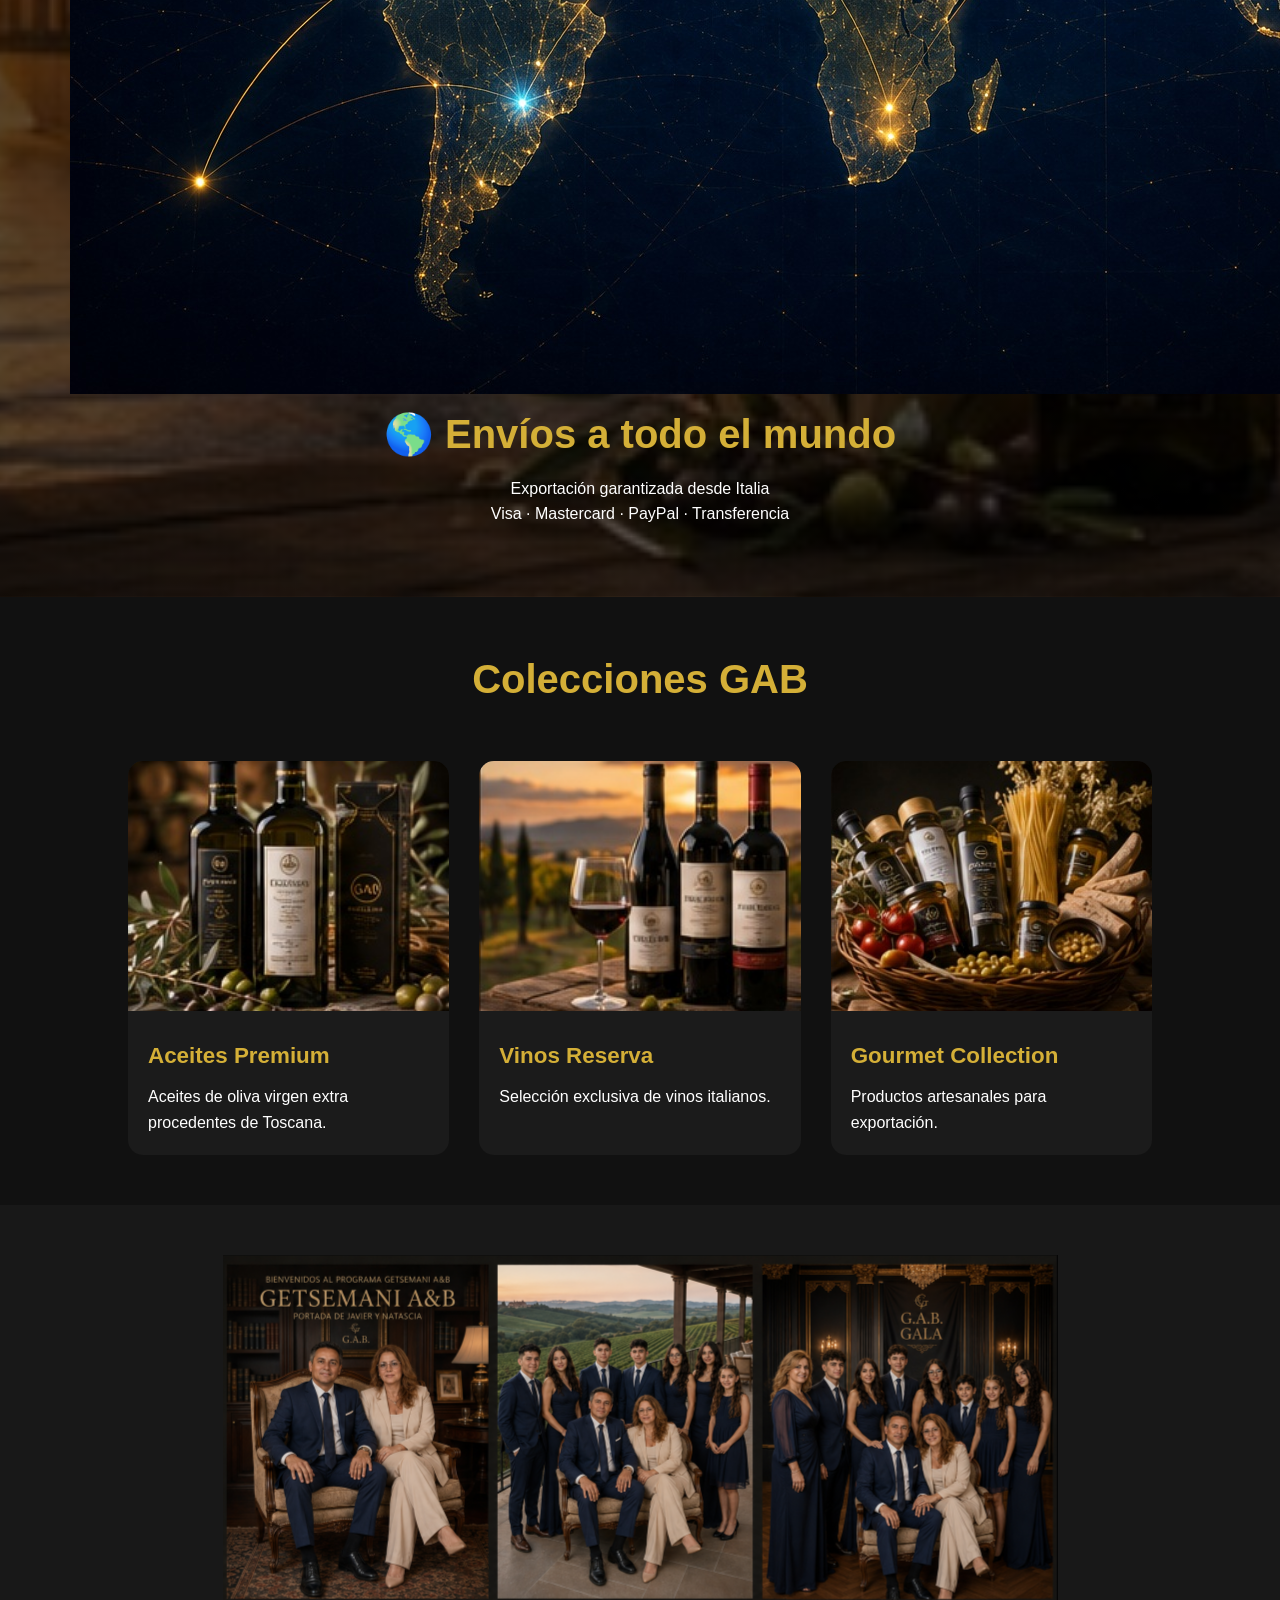
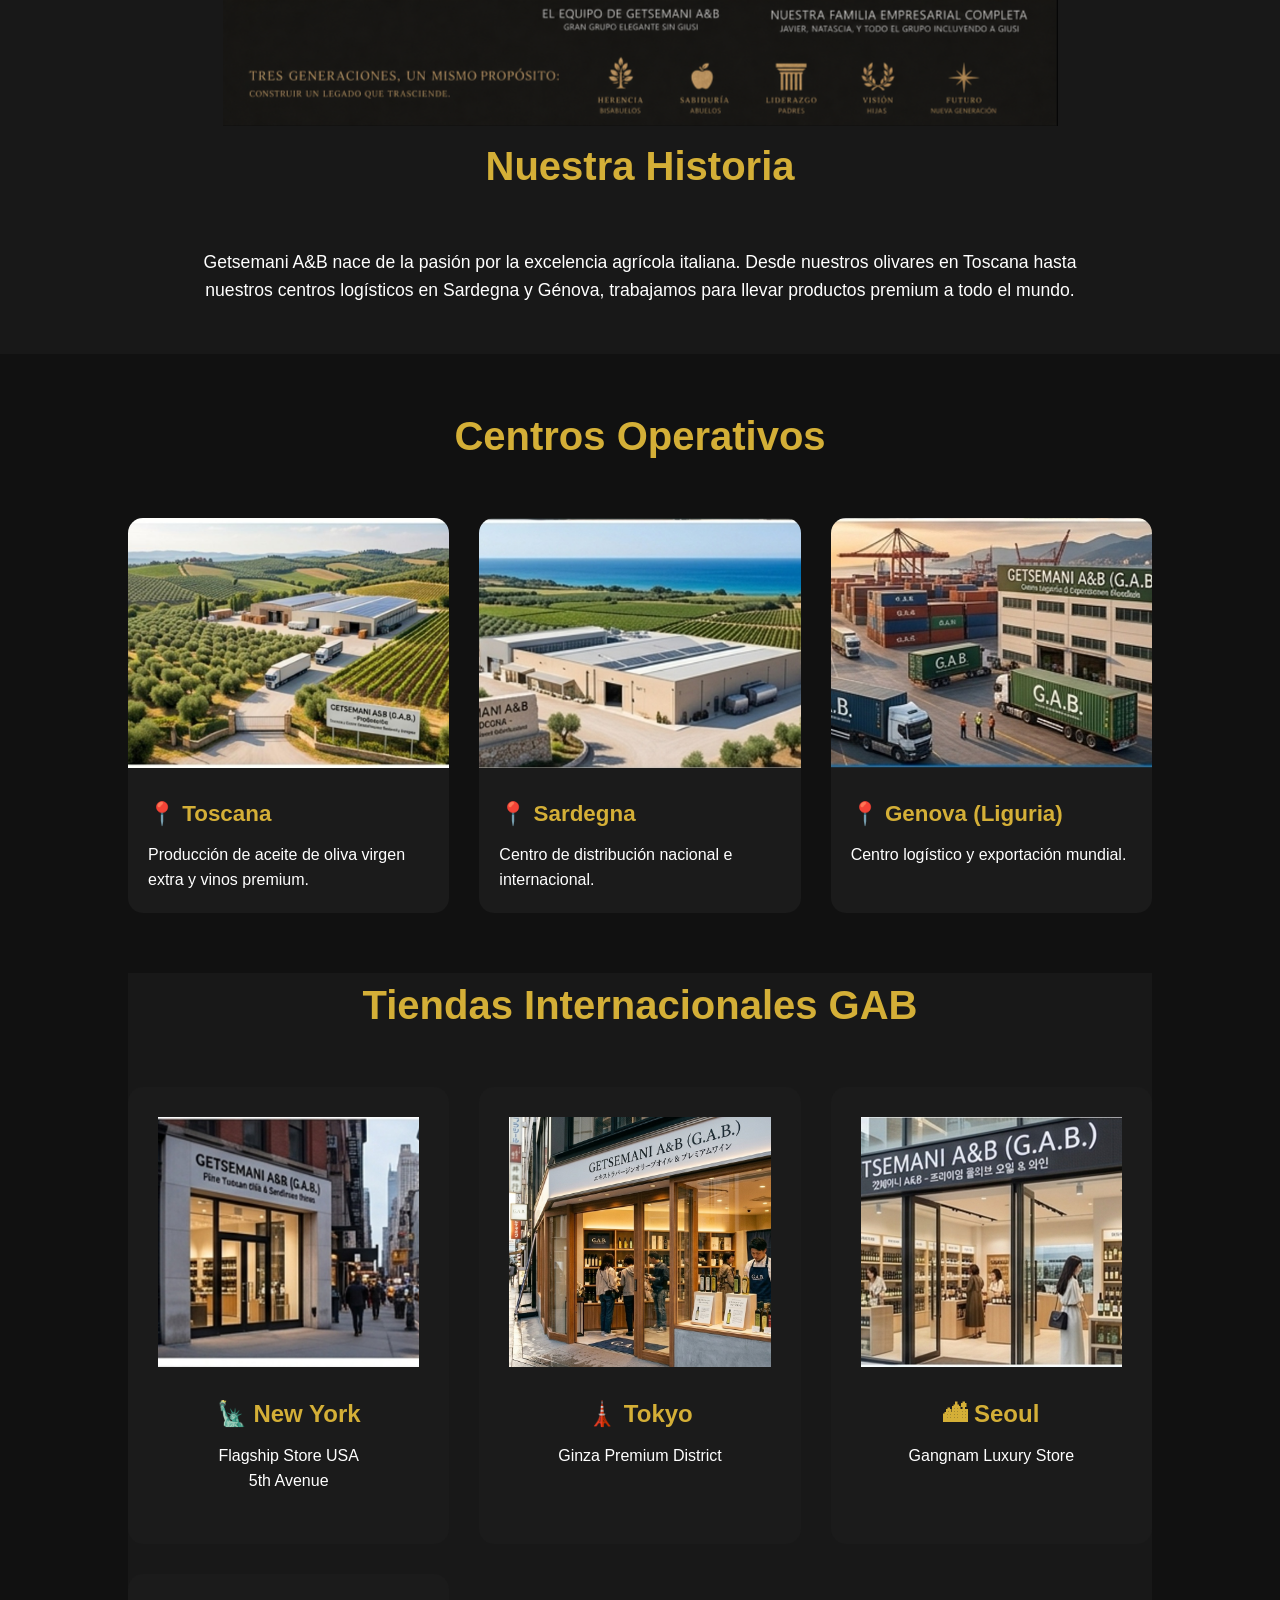
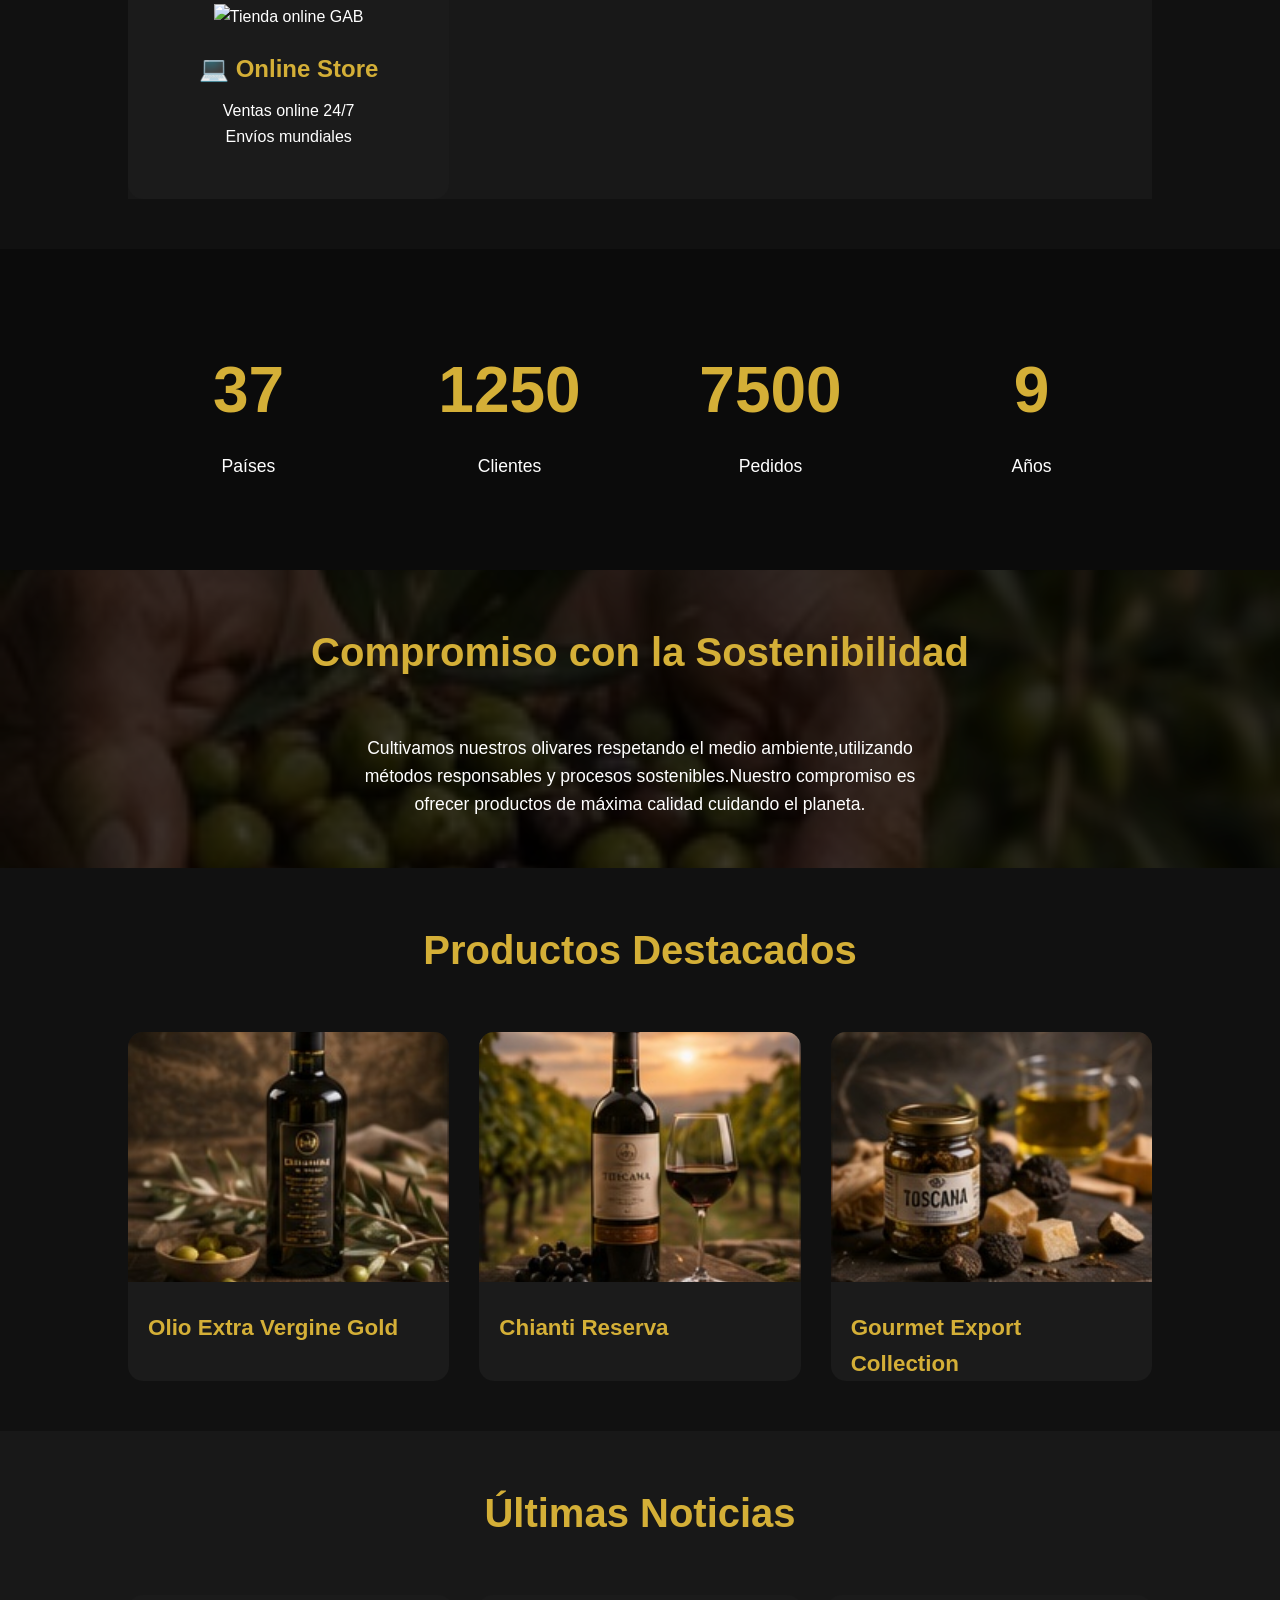
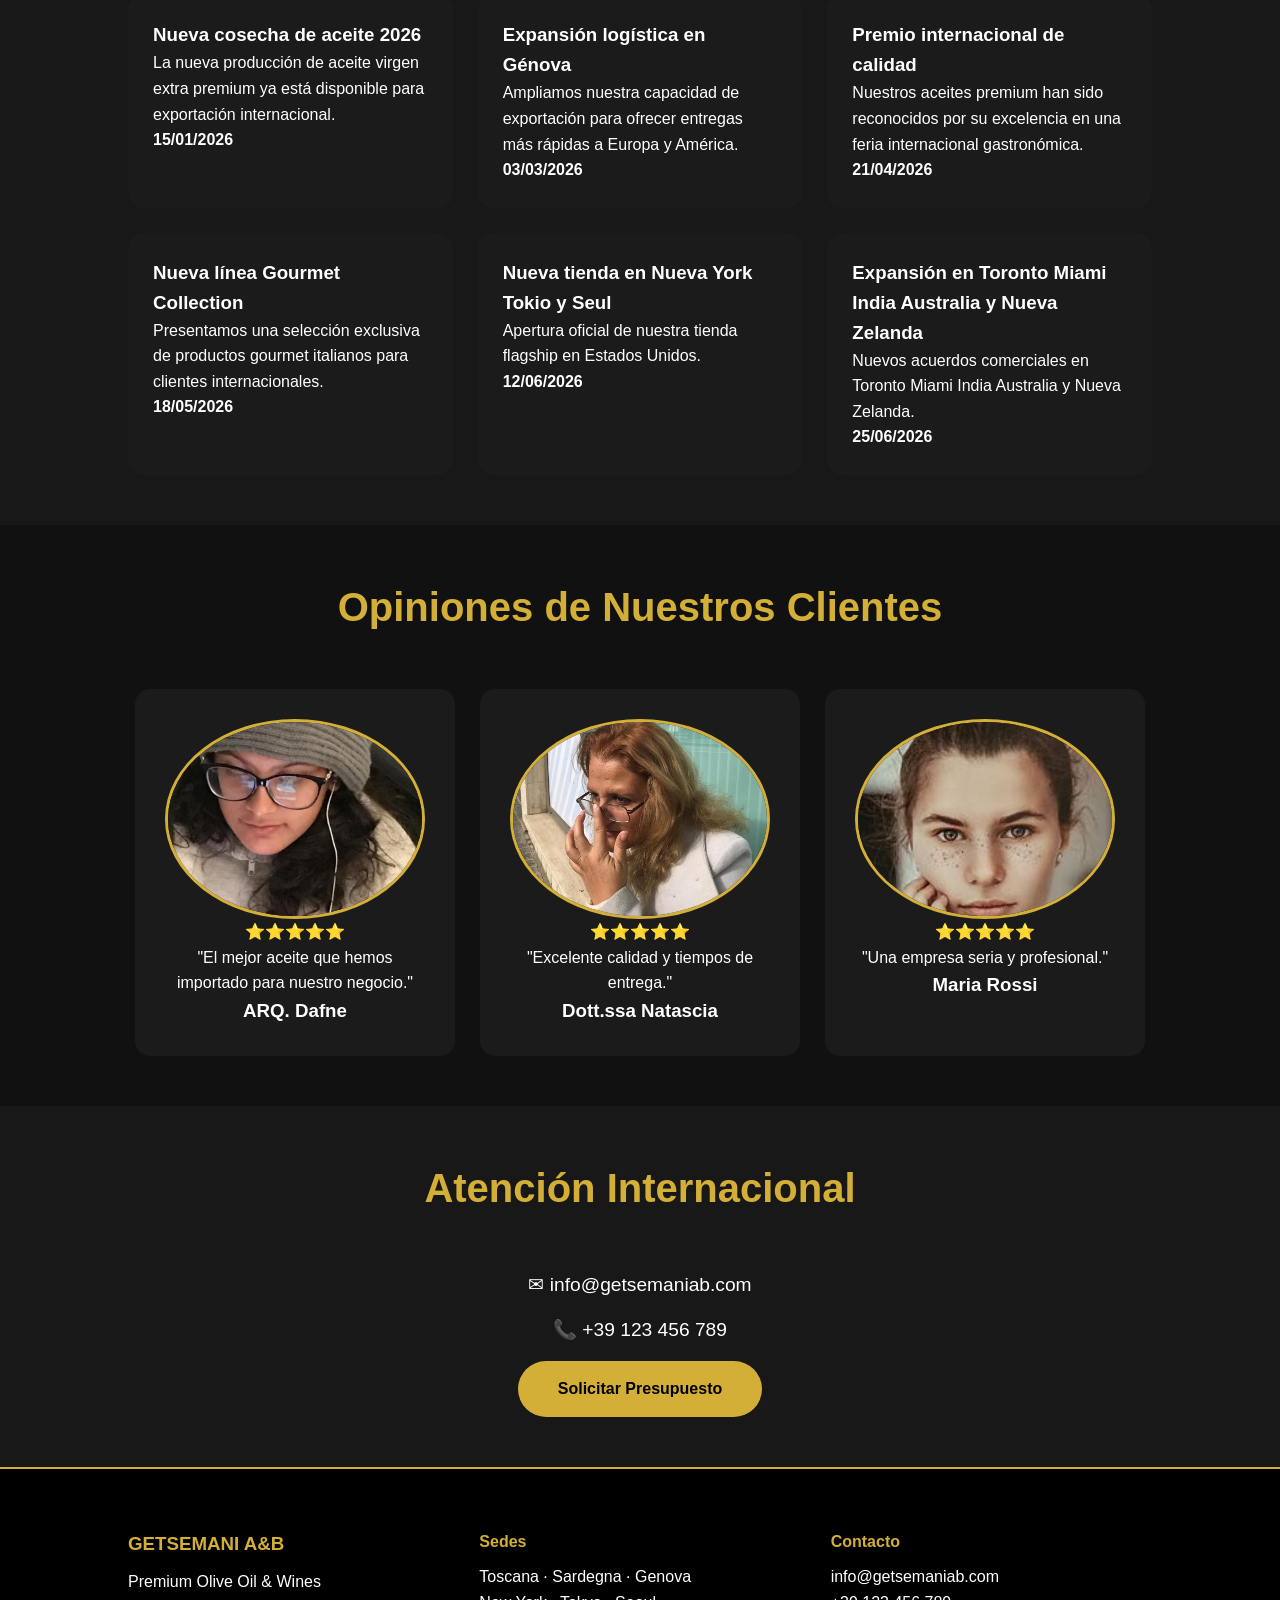
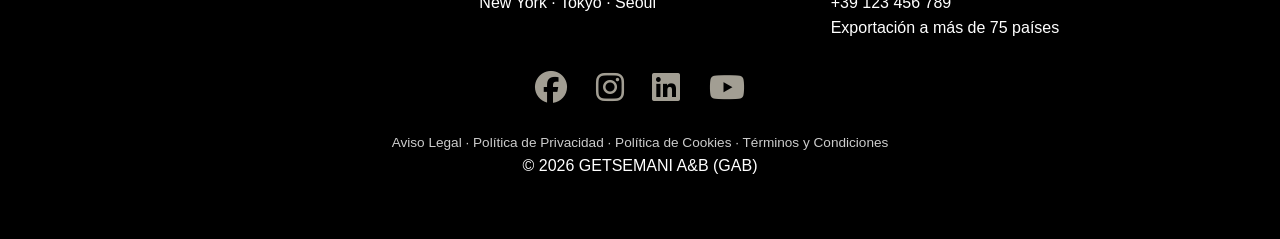
==== commit ae90025b: "Fix final: responsive carrusel, mapa, historia y activacion de css v3" ====
--- a/GAB/index.html
+++ b/GAB/index.html
@@ -8,8 +8,8 @@
   <meta name="keywords" content="aceite oliva, vino italiano, exportación, Toscana, Sardegna, Genova">
   <title>GETSEMANI A&amp;B | GAB Premium Olive Oil &amp; Wines</title>
   <link rel="icon" type="image/jpeg" href="assets/img/favicon-GAB.jpg">
-  <link rel="stylesheet" href="css/style.css">
-  <!-- <link rel="stylesheet" href="css/style.css?v=3"> -->
+  <!-- <link rel="stylesheet" href="css/style.css"> -->
+  <link rel="stylesheet" href="css/style.css?v=3">
   <link rel="stylesheet" href="https://cdnjs.cloudflare.com/ajax/libs/font-awesome/6.5.1/css/all.min.css">
 </head>
 
--- a/GAB/css/style.css
+++ b/GAB/css/style.css
@@ -1305,26 +1305,83 @@
 }
 
 
-/* ============================================================
-        RESPONSIVE — GALERÍA / OFERTAS / CARRITO
-============================================================ */
+/* ============================================
+         ADAPTACIÓN PARA MÓVILES Y TABLETS
+   ============================================ */
 
 @media (max-width: 768px) {
 
-    .cards-pack {
-        grid-template-columns: 1fr;
-    }
-
-    .pack-card img {
-        height: 240px;
-    }
-
-    .carrito-panel {
-        width: 280px;
-        max-width: calc(100vw - 40px);
-    }
-
-    .filtros .btn {
-        margin-bottom: 10px;
-    }
-}+  /* 1. Ajuste del Carrusel en móviles */
+  .carousel, .carrusel, .slide-container {
+    height: 320px !important;
+  }
+
+  .slide img {
+    width: 100%;
+    height: 100%;
+    object-fit: cover !important;
+    object-position: center;
+  }
+
+  /* 2. Fix para foto del Mapa e Historia en móviles */
+  .banner img,
+  .historia img {
+    max-width: 100% !important;
+    height: auto !important;
+    max-height: 250px !important;
+    object-fit: contain !important;
+    margin: 0 auto 15px auto !important;
+    display: block !important;
+  }
+
+  /* 3. Convertir rejillas en 1 sola columna */
+  .grid-tiendas, 
+  .grid-productos, 
+  .centros-operativos-grid, 
+  .galeria-grid,
+  .cards {
+    grid-template-columns: 1fr !important;
+    gap: 1.5rem;
+    padding: 0 1rem;
+  }
+
+  /* 4. Ajuste de imágenes en tarjetas (Sardeña, etc.) */
+  .card img,
+  .tarjeta img, 
+  .centro-card img {
+    width: 100%;
+    height: 200px;
+    object-fit: cover;
+    display: block;
+    margin: 0 auto;
+  }
+
+  /* 5. Menú de navegación móvil */
+  .nav-links {
+    display: none;
+    flex-direction: column;
+    width: 100%;
+    background-color: #ffffff;
+    position: absolute;
+    top: 100%;
+    left: 0;
+  }
+
+  .nav-links.active {
+    display: flex;
+  }
+
+  /* 6. Ajustes de tipografía */
+  h1 {
+    font-size: 1.8rem;
+  }
+
+  h2 {
+    font-size: 1.5rem;
+  }
+
+  body {
+    overflow-x: hidden;
+  }
+}
+
--- a/GAB/css/style.css
+++ b/GAB/css/style.css
@@ -1305,26 +1305,83 @@
 }
 
 
-/* ============================================================
-        RESPONSIVE — GALERÍA / OFERTAS / CARRITO
-============================================================ */
+/* ============================================
+         ADAPTACIÓN PARA MÓVILES Y TABLETS
+   ============================================ */
 
 @media (max-width: 768px) {
 
-    .cards-pack {
-        grid-template-columns: 1fr;
-    }
-
-    .pack-card img {
-        height: 240px;
-    }
-
-    .carrito-panel {
-        width: 280px;
-        max-width: calc(100vw - 40px);
-    }
-
-    .filtros .btn {
-        margin-bottom: 10px;
-    }
-}+  /* 1. Ajuste del Carrusel en móviles */
+  .carousel, .carrusel, .slide-container {
+    height: 320px !important;
+  }
+
+  .slide img {
+    width: 100%;
+    height: 100%;
+    object-fit: cover !important;
+    object-position: center;
+  }
+
+  /* 2. Fix para foto del Mapa e Historia en móviles */
+  .banner img,
+  .historia img {
+    max-width: 100% !important;
+    height: auto !important;
+    max-height: 250px !important;
+    object-fit: contain !important;
+    margin: 0 auto 15px auto !important;
+    display: block !important;
+  }
+
+  /* 3. Convertir rejillas en 1 sola columna */
+  .grid-tiendas, 
+  .grid-productos, 
+  .centros-operativos-grid, 
+  .galeria-grid,
+  .cards {
+    grid-template-columns: 1fr !important;
+    gap: 1.5rem;
+    padding: 0 1rem;
+  }
+
+  /* 4. Ajuste de imágenes en tarjetas (Sardeña, etc.) */
+  .card img,
+  .tarjeta img, 
+  .centro-card img {
+    width: 100%;
+    height: 200px;
+    object-fit: cover;
+    display: block;
+    margin: 0 auto;
+  }
+
+  /* 5. Menú de navegación móvil */
+  .nav-links {
+    display: none;
+    flex-direction: column;
+    width: 100%;
+    background-color: #ffffff;
+    position: absolute;
+    top: 100%;
+    left: 0;
+  }
+
+  .nav-links.active {
+    display: flex;
+  }
+
+  /* 6. Ajustes de tipografía */
+  h1 {
+    font-size: 1.8rem;
+  }
+
+  h2 {
+    font-size: 1.5rem;
+  }
+
+  body {
+    overflow-x: hidden;
+  }
+}
+
